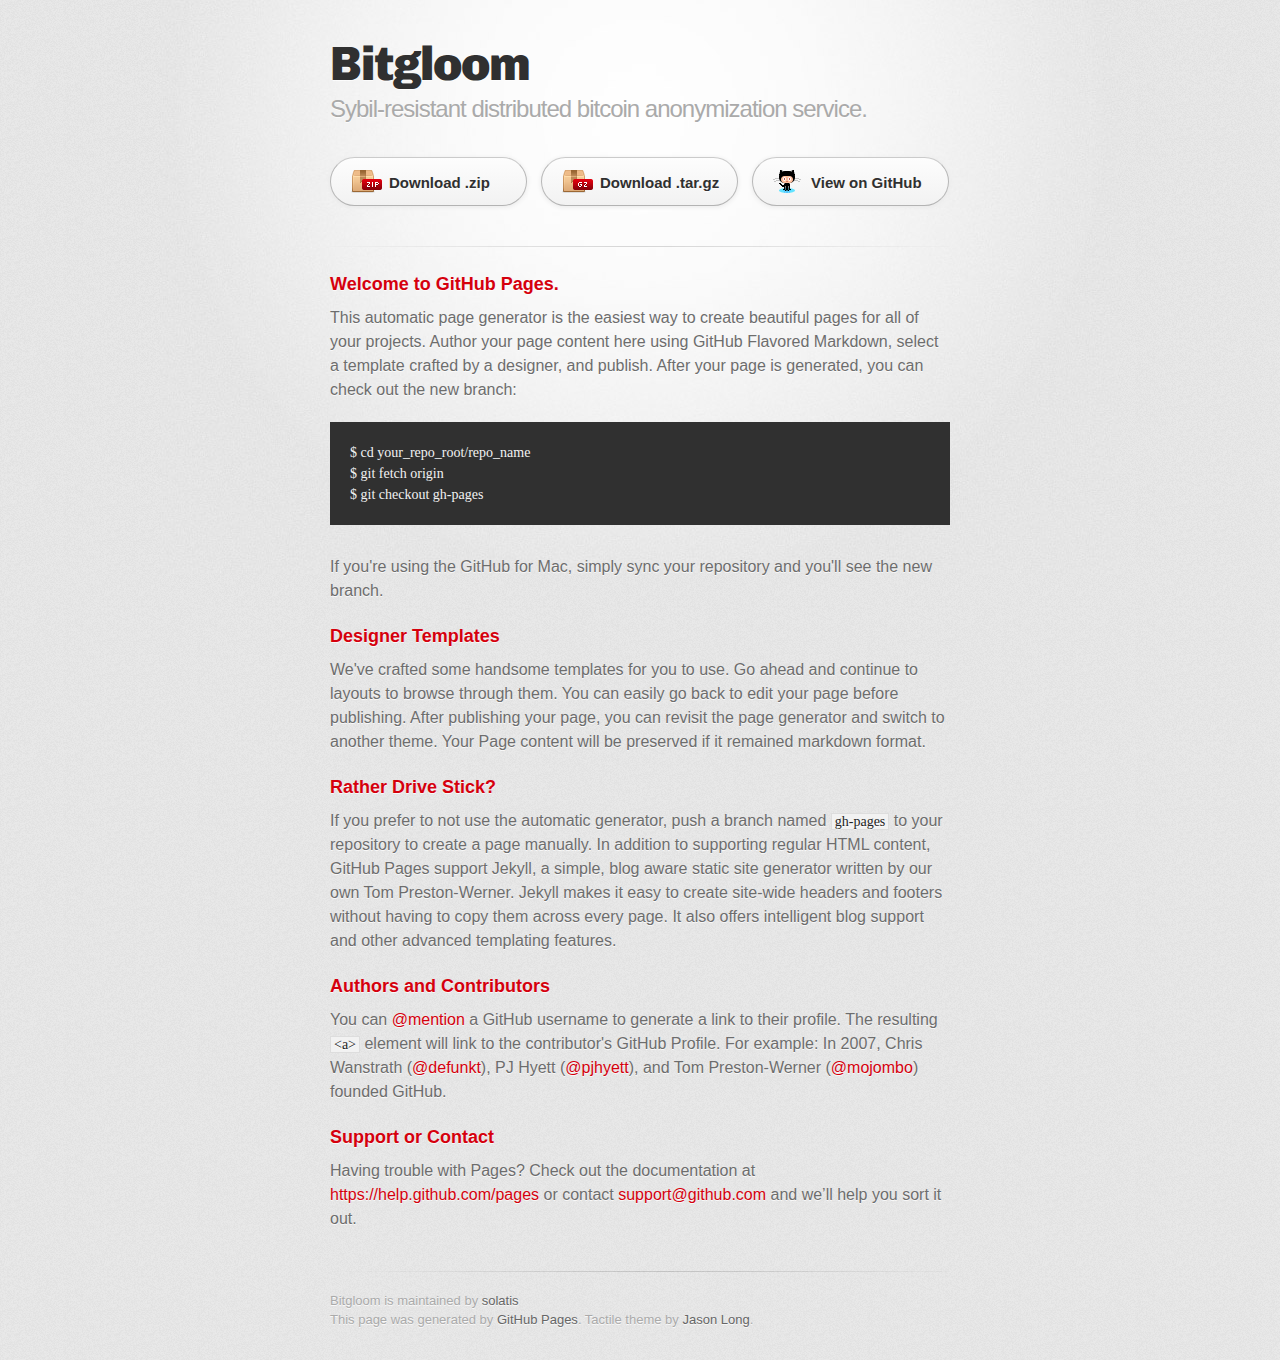
==== index.html @ db996ba5 "Create gh-pages branch via GitHub" ====
<!DOCTYPE html>
<html>
  <head>
    <meta charset='utf-8'>
    <meta http-equiv="X-UA-Compatible" content="chrome=1">
    <link href='https://fonts.googleapis.com/css?family=Chivo:900' rel='stylesheet' type='text/css'>
    <link rel="stylesheet" type="text/css" href="stylesheets/stylesheet.css" media="screen">
    <link rel="stylesheet" type="text/css" href="stylesheets/pygment_trac.css" media="screen">
    <link rel="stylesheet" type="text/css" href="stylesheets/print.css" media="print">
    <!--[if lt IE 9]>
    <script src="//html5shiv.googlecode.com/svn/trunk/html5.js"></script>
    <![endif]-->
    <title>Bitgloom by solatis</title>
  </head>

  <body>
    <div id="container">
      <div class="inner">

        <header>
          <h1>Bitgloom</h1>
          <h2>Sybil-resistant distributed bitcoin anonymization service.</h2>
        </header>

        <section id="downloads" class="clearfix">
          <a href="https://github.com/solatis/bitgloom/zipball/master" id="download-zip" class="button"><span>Download .zip</span></a>
          <a href="https://github.com/solatis/bitgloom/tarball/master" id="download-tar-gz" class="button"><span>Download .tar.gz</span></a>
          <a href="https://github.com/solatis/bitgloom" id="view-on-github" class="button"><span>View on GitHub</span></a>
        </section>

        <hr>

        <section id="main_content">
          <h3>
<a id="welcome-to-github-pages" class="anchor" href="#welcome-to-github-pages" aria-hidden="true"><span class="octicon octicon-link"></span></a>Welcome to GitHub Pages.</h3>

<p>This automatic page generator is the easiest way to create beautiful pages for all of your projects. Author your page content here using GitHub Flavored Markdown, select a template crafted by a designer, and publish. After your page is generated, you can check out the new branch:</p>

<pre><code>$ cd your_repo_root/repo_name
$ git fetch origin
$ git checkout gh-pages
</code></pre>

<p>If you're using the GitHub for Mac, simply sync your repository and you'll see the new branch.</p>

<h3>
<a id="designer-templates" class="anchor" href="#designer-templates" aria-hidden="true"><span class="octicon octicon-link"></span></a>Designer Templates</h3>

<p>We've crafted some handsome templates for you to use. Go ahead and continue to layouts to browse through them. You can easily go back to edit your page before publishing. After publishing your page, you can revisit the page generator and switch to another theme. Your Page content will be preserved if it remained markdown format.</p>

<h3>
<a id="rather-drive-stick" class="anchor" href="#rather-drive-stick" aria-hidden="true"><span class="octicon octicon-link"></span></a>Rather Drive Stick?</h3>

<p>If you prefer to not use the automatic generator, push a branch named <code>gh-pages</code> to your repository to create a page manually. In addition to supporting regular HTML content, GitHub Pages support Jekyll, a simple, blog aware static site generator written by our own Tom Preston-Werner. Jekyll makes it easy to create site-wide headers and footers without having to copy them across every page. It also offers intelligent blog support and other advanced templating features.</p>

<h3>
<a id="authors-and-contributors" class="anchor" href="#authors-and-contributors" aria-hidden="true"><span class="octicon octicon-link"></span></a>Authors and Contributors</h3>

<p>You can <a href="https://github.com/blog/821" class="user-mention">@mention</a> a GitHub username to generate a link to their profile. The resulting <code>&lt;a&gt;</code> element will link to the contributor's GitHub Profile. For example: In 2007, Chris Wanstrath (<a href="https://github.com/defunkt" class="user-mention">@defunkt</a>), PJ Hyett (<a href="https://github.com/pjhyett" class="user-mention">@pjhyett</a>), and Tom Preston-Werner (<a href="https://github.com/mojombo" class="user-mention">@mojombo</a>) founded GitHub.</p>

<h3>
<a id="support-or-contact" class="anchor" href="#support-or-contact" aria-hidden="true"><span class="octicon octicon-link"></span></a>Support or Contact</h3>

<p>Having trouble with Pages? Check out the documentation at <a href="https://help.github.com/pages">https://help.github.com/pages</a> or contact <a href="mailto:support@github.com">support@github.com</a> and we’ll help you sort it out.</p>
        </section>

        <footer>
          Bitgloom is maintained by <a href="https://github.com/solatis">solatis</a><br>
          This page was generated by <a href="http://pages.github.com">GitHub Pages</a>. Tactile theme by <a href="https://twitter.com/jasonlong">Jason Long</a>.
        </footer>

        
      </div>
    </div>
  </body>
</html>
---- stylesheets/stylesheet.css ----
/* http://meyerweb.com/eric/tools/css/reset/
   v2.0 | 20110126
   License: none (public domain)
*/
html, body, div, span, applet, object, iframe,
h1, h2, h3, h4, h5, h6, p, blockquote, pre,
a, abbr, acronym, address, big, cite, code,
del, dfn, em, img, ins, kbd, q, s, samp,
small, strike, strong, sub, sup, tt, var,
b, u, i, center,
dl, dt, dd, ol, ul, li,
fieldset, form, label, legend,
table, caption, tbody, tfoot, thead, tr, th, td,
article, aside, canvas, details, embed,
figure, figcaption, footer, header, hgroup,
menu, nav, output, ruby, section, summary,
time, mark, audio, video {
	padding: 0;
	margin: 0;
	font: inherit;
	font-size: 100%;
	vertical-align: baseline;
	border: 0;
}
/* HTML5 display-role reset for older browsers */
article, aside, details, figcaption, figure,
footer, header, hgroup, menu, nav, section {
	display: block;
}
body {
	line-height: 1;
}
ol, ul {
	list-style: none;
}
blockquote, q {
	quotes: none;
}
blockquote:before, blockquote:after,
q:before, q:after {
	content: '';
	content: none;
}
table {
	border-spacing: 0;
	border-collapse: collapse;
}

/* LAYOUT STYLES */
body {
  font-family: 'Helvetica Neue', Helvetica, Arial, serif;
  font-size: 1em;
  line-height: 1.5;
  color: #6d6d6d;
  text-shadow: 0 1px 0 rgba(255, 255, 255, 0.8);
  background: #e7e7e7 url(../images/body-bg.png) 0 0 repeat;
}

a {
  color: #d5000d;
}
a:hover {
  color: #c5000c;
}

header {
  padding-top: 35px;
  padding-bottom: 25px;
}

header h1 {
  font-family: 'Chivo', 'Helvetica Neue', Helvetica, Arial, serif;
  font-size: 48px; font-weight: 900;
  line-height: 1.2;
  color: #303030;
  letter-spacing: -1px;
}

header h2 {
  font-size: 24px;
  font-weight: normal;
  line-height: 1.3;
  color: #aaa;
  letter-spacing: -1px;
}

#container {
  min-height: 595px;
  background: transparent url(../images/highlight-bg.jpg) 50% 0 no-repeat;
}

.inner {
  width: 620px;
  margin: 0 auto;
}

#container .inner img {
  max-width: 100%;
}

#downloads {
  margin-bottom: 40px;
}

a.button {
  display: block;
  float: left;
  width: 179px;
  padding: 12px 8px 12px 8px;
  margin-right: 14px;
  font-size: 15px;
  font-weight: bold;
  line-height: 25px;
  color: #303030;
  background: #fdfdfd; /* Old browsers */
  background: -moz-linear-gradient(top,  #fdfdfd 0%, #f2f2f2 100%); /* FF3.6+ */
  background: -webkit-gradient(linear, left top, left bottom, color-stop(0%,#fdfdfd), color-stop(100%,#f2f2f2)); /* Chrome,Safari4+ */
  background: -webkit-linear-gradient(top,  #fdfdfd 0%,#f2f2f2 100%); /* Chrome10+,Safari5.1+ */
  background: -o-linear-gradient(top,  #fdfdfd 0%,#f2f2f2 100%); /* Opera 11.10+ */
  background: -ms-linear-gradient(top,  #fdfdfd 0%,#f2f2f2 100%); /* IE10+ */
  background: linear-gradient(top,  #fdfdfd 0%,#f2f2f2 100%); /* W3C */
  filter: progid:DXImageTransform.Microsoft.gradient( startColorstr='#fdfdfd', endColorstr='#f2f2f2',GradientType=0 ); /* IE6-9 */
  border-top: solid 1px #cbcbcb;
  border-right: solid 1px #b7b7b7;
  border-bottom: solid 1px #b3b3b3;
  border-left: solid 1px #b7b7b7;
  border-radius: 30px;
  -webkit-box-shadow: 10px 10px 5px #888;
  -moz-box-shadow: 10px 10px 5px #888;
  box-shadow: 0px 1px 5px #e8e8e8;
  -moz-border-radius: 30px;
  -webkit-border-radius: 30px;
}
a.button:hover {
  background: #fafafa; /* Old browsers */
  background: -moz-linear-gradient(top,  #fdfdfd 0%, #f6f6f6 100%); /* FF3.6+ */
  background: -webkit-gradient(linear, left top, left bottom, color-stop(0%,#fdfdfd), color-stop(100%,#f6f6f6)); /* Chrome,Safari4+ */
  background: -webkit-linear-gradient(top,  #fdfdfd 0%,#f6f6f6 100%); /* Chrome10+,Safari5.1+ */
  background: -o-linear-gradient(top,  #fdfdfd 0%,#f6f6f6 100%); /* Opera 11.10+ */
  background: -ms-linear-gradient(top,  #fdfdfd 0%,#f6f6f6 100%); /* IE10+ */
  background: linear-gradient(top,  #fdfdfd 0%,#f6f6f6, 100%); /* W3C */
  filter: progid:DXImageTransform.Microsoft.gradient( startColorstr='#fdfdfd', endColorstr='#f6f6f6',GradientType=0 ); /* IE6-9 */
  border-top: solid 1px #b7b7b7;
  border-right: solid 1px #b3b3b3;
  border-bottom: solid 1px #b3b3b3;
  border-left: solid 1px #b3b3b3;
}

a.button span {
  display: block;
  height: 23px;
  padding-left: 50px;
}

#download-zip span {
  background: transparent url(../images/zip-icon.png) 12px 50% no-repeat;
}
#download-tar-gz span {
  background: transparent url(../images/tar-gz-icon.png) 12px 50% no-repeat;
}
#view-on-github span {
  background: transparent url(../images/octocat-icon.png) 12px 50% no-repeat;
}
#view-on-github {
  margin-right: 0;
}

code, pre {
  margin-bottom: 30px;
  font-family: Monaco, "Bitstream Vera Sans Mono", "Lucida Console", Terminal;
  font-size: 14px;
  color: #222;
}

code {
  padding: 0 3px;
  background-color: #f2f2f2;
  border: solid 1px #ddd;
}

pre {
  padding: 20px;
  overflow: auto;
  color: #f2f2f2;
  text-shadow: none;
  background: #303030;
}
pre code {
  padding: 0;
  color: #f2f2f2;
  background-color: #303030;
  border: none;
}

ul, ol, dl {
  margin-bottom: 20px;
}


/* COMMON STYLES */

hr {
  height: 1px;
  padding-bottom: 1em;
  margin-top: 1em;
  line-height: 1px;
  background: transparent url('../images/hr.png') 50% 0 no-repeat;
  border: none;
}

strong {
  font-weight: bold;
}

em {
  font-style: italic;
}

table {
  width: 100%;
  border: 1px solid #ebebeb;
}

th {
  font-weight: 500;
}

td {
  font-weight: 300;
  text-align: center;
  border: 1px solid #ebebeb;
}

form {
  padding: 20px;
  background: #f2f2f2;

}


/* GENERAL ELEMENT TYPE STYLES */

h1 {
  font-size: 32px;
}

h2 {
  margin-bottom: 8px;
  font-size: 22px;
  font-weight: bold;
  color: #303030;
}

h3 {
  margin-bottom: 8px;
  font-size: 18px;
  font-weight: bold;
  color: #d5000d;
}

h4 {
  font-size: 16px;
  font-weight: bold;
  color: #303030;
}

h5 {
  font-size: 1em;
  color: #303030;
}

h6 {
  font-size: .8em;
  color: #303030;
}

p {
  margin-bottom: 20px;
  font-weight: 300;
}

a {
  text-decoration: none;
}

p a {
  font-weight: 400;
}

blockquote {
  padding: 0 0 0 30px;
  margin-bottom: 20px;
  font-size: 1.6em;
  border-left: 10px solid #e9e9e9;
}

ul li {
  list-style-position: inside;
  list-style: disc;
  padding-left: 20px;
}

ol li {
  list-style-position: inside;
  list-style: decimal;
  padding-left: 3px;
}

dl dt {
  color: #303030;
}

footer {
  padding-top: 20px;
  padding-bottom: 30px;
  margin-top: 40px;
  font-size: 13px;
  color: #aaa;
  background: transparent url('../images/hr.png') 0 0 no-repeat;
}

footer a {
  color: #666;
}
footer a:hover {
  color: #444;
}

/* MISC */
.clearfix:after {
  display: block;
  height: 0;
  clear: both;
  visibility: hidden;
  content: '.';
}

.clearfix {display: inline-block;}
* html .clearfix {height: 1%;}
.clearfix {display: block;}

/* #Media Queries
================================================== */

/* Smaller than standard 960 (devices and browsers) */
@media only screen and (max-width: 959px) { }

/* Tablet Portrait size to standard 960 (devices and browsers) */
@media only screen and (min-width: 768px) and (max-width: 959px) { }

/* All Mobile Sizes (devices and browser) */
@media only screen and (max-width: 767px) {
  header {
    padding-top: 10px;
    padding-bottom: 10px;
  }
  #downloads {
    margin-bottom: 25px;
  }
  #download-zip, #download-tar-gz {
    display: none;
  }
  .inner {
    width: 94%;
    margin: 0 auto;
  }
}

/* Mobile Landscape Size to Tablet Portrait (devices and browsers) */
@media only screen and (min-width: 480px) and (max-width: 767px) { }

/* Mobile Portrait Size to Mobile Landscape Size (devices and browsers) */
@media only screen and (max-width: 479px) { }
---- stylesheets/pygment_trac.css ----
.highlight  { background: #ffffff; }
.highlight .c { color: #999988; font-style: italic } /* Comment */
.highlight .err { color: #a61717; background-color: #e3d2d2 } /* Error */
.highlight .k { font-weight: bold } /* Keyword */
.highlight .o { font-weight: bold } /* Operator */
.highlight .cm { color: #999988; font-style: italic } /* Comment.Multiline */
.highlight .cp { color: #999999; font-weight: bold } /* Comment.Preproc */
.highlight .c1 { color: #999988; font-style: italic } /* Comment.Single */
.highlight .cs { color: #999999; font-weight: bold; font-style: italic } /* Comment.Special */
.highlight .gd { color: #000000; background-color: #ffdddd } /* Generic.Deleted */
.highlight .gd .x { color: #000000; background-color: #ffaaaa } /* Generic.Deleted.Specific */
.highlight .ge { font-style: italic } /* Generic.Emph */
.highlight .gr { color: #aa0000 } /* Generic.Error */
.highlight .gh { color: #999999 } /* Generic.Heading */
.highlight .gi { color: #000000; background-color: #ddffdd } /* Generic.Inserted */
.highlight .gi .x { color: #000000; background-color: #aaffaa } /* Generic.Inserted.Specific */
.highlight .go { color: #888888 } /* Generic.Output */
.highlight .gp { color: #555555 } /* Generic.Prompt */
.highlight .gs { font-weight: bold } /* Generic.Strong */
.highlight .gu { color: #800080; font-weight: bold; } /* Generic.Subheading */
.highlight .gt { color: #aa0000 } /* Generic.Traceback */
.highlight .kc { font-weight: bold } /* Keyword.Constant */
.highlight .kd { font-weight: bold } /* Keyword.Declaration */
.highlight .kn { font-weight: bold } /* Keyword.Namespace */
.highlight .kp { font-weight: bold } /* Keyword.Pseudo */
.highlight .kr { font-weight: bold } /* Keyword.Reserved */
.highlight .kt { color: #445588; font-weight: bold } /* Keyword.Type */
.highlight .m { color: #009999 } /* Literal.Number */
.highlight .s { color: #d14 } /* Literal.String */
.highlight .na { color: #008080 } /* Name.Attribute */
.highlight .nb { color: #0086B3 } /* Name.Builtin */
.highlight .nc { color: #445588; font-weight: bold } /* Name.Class */
.highlight .no { color: #008080 } /* Name.Constant */
.highlight .ni { color: #800080 } /* Name.Entity */
.highlight .ne { color: #990000; font-weight: bold } /* Name.Exception */
.highlight .nf { color: #990000; font-weight: bold } /* Name.Function */
.highlight .nn { color: #555555 } /* Name.Namespace */
.highlight .nt { color: #000080 } /* Name.Tag */
.highlight .nv { color: #008080 } /* Name.Variable */
.highlight .ow { font-weight: bold } /* Operator.Word */
.highlight .w { color: #bbbbbb } /* Text.Whitespace */
.highlight .mf { color: #009999 } /* Literal.Number.Float */
.highlight .mh { color: #009999 } /* Literal.Number.Hex */
.highlight .mi { color: #009999 } /* Literal.Number.Integer */
.highlight .mo { color: #009999 } /* Literal.Number.Oct */
.highlight .sb { color: #d14 } /* Literal.String.Backtick */
.highlight .sc { color: #d14 } /* Literal.String.Char */
.highlight .sd { color: #d14 } /* Literal.String.Doc */
.highlight .s2 { color: #d14 } /* Literal.String.Double */
.highlight .se { color: #d14 } /* Literal.String.Escape */
.highlight .sh { color: #d14 } /* Literal.String.Heredoc */
.highlight .si { color: #d14 } /* Literal.String.Interpol */
.highlight .sx { color: #d14 } /* Literal.String.Other */
.highlight .sr { color: #009926 } /* Literal.String.Regex */
.highlight .s1 { color: #d14 } /* Literal.String.Single */
.highlight .ss { color: #990073 } /* Literal.String.Symbol */
.highlight .bp { color: #999999 } /* Name.Builtin.Pseudo */
.highlight .vc { color: #008080 } /* Name.Variable.Class */
.highlight .vg { color: #008080 } /* Name.Variable.Global */
.highlight .vi { color: #008080 } /* Name.Variable.Instance */
.highlight .il { color: #009999 } /* Literal.Number.Integer.Long */

.type-csharp .highlight .k { color: #0000FF }
.type-csharp .highlight .kt { color: #0000FF }
.type-csharp .highlight .nf { color: #000000; font-weight: normal }
.type-csharp .highlight .nc { color: #2B91AF }
.type-csharp .highlight .nn { color: #000000 }
.type-csharp .highlight .s { color: #A31515 }
.type-csharp .highlight .sc { color: #A31515 }
---- stylesheets/print.css ----
html, body, div, span, applet, object, iframe,
h1, h2, h3, h4, h5, h6, p, blockquote, pre,
a, abbr, acronym, address, big, cite, code,
del, dfn, em, img, ins, kbd, q, s, samp,
small, strike, strong, sub, sup, tt, var,
b, u, i, center,
dl, dt, dd, ol, ul, li,
fieldset, form, label, legend,
table, caption, tbody, tfoot, thead, tr, th, td,
article, aside, canvas, details, embed,
figure, figcaption, footer, header, hgroup,
menu, nav, output, ruby, section, summary,
time, mark, audio, video {
  padding: 0;
  margin: 0;
  font: inherit;
  font-size: 100%;
  vertical-align: baseline;
  border: 0;
}
/* HTML5 display-role reset for older browsers */
article, aside, details, figcaption, figure,
footer, header, hgroup, menu, nav, section {
  display: block;
}
body {
  line-height: 1;
}
ol, ul {
  list-style: none;
}
blockquote, q {
  quotes: none;
}
blockquote:before, blockquote:after,
q:before, q:after {
  content: '';
  content: none;
}
table {
  border-spacing: 0;
  border-collapse: collapse;
}
body {
  font-family: 'Helvetica Neue', Helvetica, Arial, serif;
  font-size: 13px;
  line-height: 1.5;
  color: #000;
}

a {
  font-weight: bold;
  color: #d5000d;
}

header {
  padding-top: 35px;
  padding-bottom: 10px;
}

header h1 {
  font-size: 48px;
  font-weight: bold;
  line-height: 1.2;
  color: #303030;
  letter-spacing: -1px;
}

header h2 {
  font-size: 24px;
  font-weight: normal;
  line-height: 1.3;
  color: #aaa;
  letter-spacing: -1px;
}
#downloads {
  display: none;
}
#main_content {
  padding-top: 20px;
}

code, pre {
  margin-bottom: 30px;
  font-family: Monaco, "Bitstream Vera Sans Mono", "Lucida Console", Terminal;
  font-size: 12px;
  color: #222;
}

code {
  padding: 0 3px;
}

pre {
  padding: 20px;
  overflow: auto;
  border: solid 1px #ddd;
}
pre code {
  padding: 0;
}

ul, ol, dl {
  margin-bottom: 20px;
}


/* COMMON STYLES */

table {
  width: 100%;
  border: 1px solid #ebebeb;
}

th {
  font-weight: 500;
}

td {
  font-weight: 300;
  text-align: center;
  border: 1px solid #ebebeb;
}

form {
  padding: 20px;
  background: #f2f2f2;

}


/* GENERAL ELEMENT TYPE STYLES */

h1 {
  font-size: 2.8em;
}

h2 {
  margin-bottom: 8px;
  font-size: 22px;
  font-weight: bold;
  color: #303030;
}

h3 {
  margin-bottom: 8px;
  font-size: 18px;
  font-weight: bold;
  color: #d5000d;
}

h4 {
  font-size: 16px;
  font-weight: bold;
  color: #303030;
}

h5 {
  font-size: 1em;
  color: #303030;
}

h6 {
  font-size: .8em;
  color: #303030;
}

p {
  margin-bottom: 20px;
  font-weight: 300;
}

a {
  text-decoration: none;
}

p a {
  font-weight: 400;
}

blockquote {
  padding: 0 0 0 30px;
  margin-bottom: 20px;
  font-size: 1.6em;
  border-left: 10px solid #e9e9e9;
}

ul li {
  list-style-position: inside;
  list-style: disc;
  padding-left: 20px;
}

ol li {
  list-style-position: inside;
  list-style: decimal;
  padding-left: 3px;
}

dl dd {
  font-style: italic;
  font-weight: 100;
}

footer {
  padding-top: 20px;
  padding-bottom: 30px;
  margin-top: 40px;
  font-size: 13px;
  color: #aaa;
}

footer a {
  color: #666;
}

/* MISC */
.clearfix:after {
  display: block;
  height: 0;
  clear: both;
  visibility: hidden;
  content: '.';
}

.clearfix {display: inline-block;}
* html .clearfix {height: 1%;}
.clearfix {display: block;}
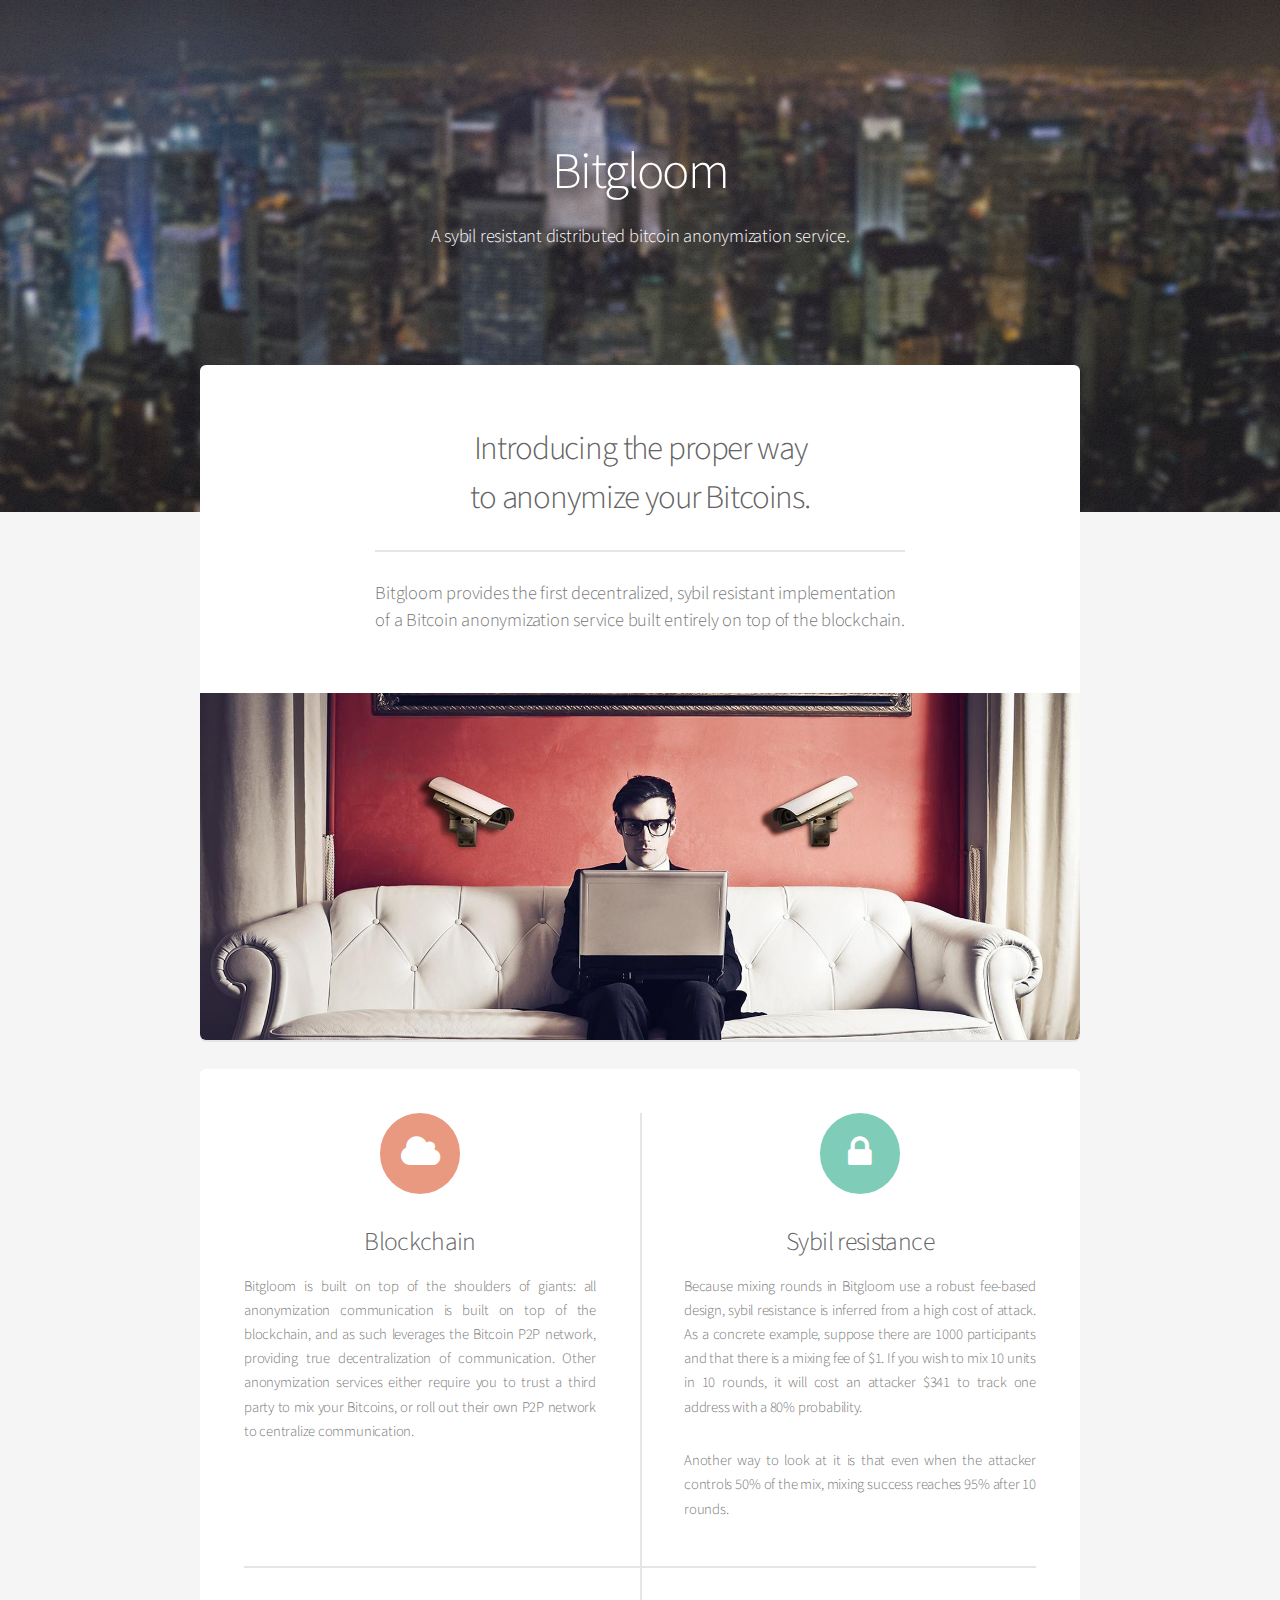
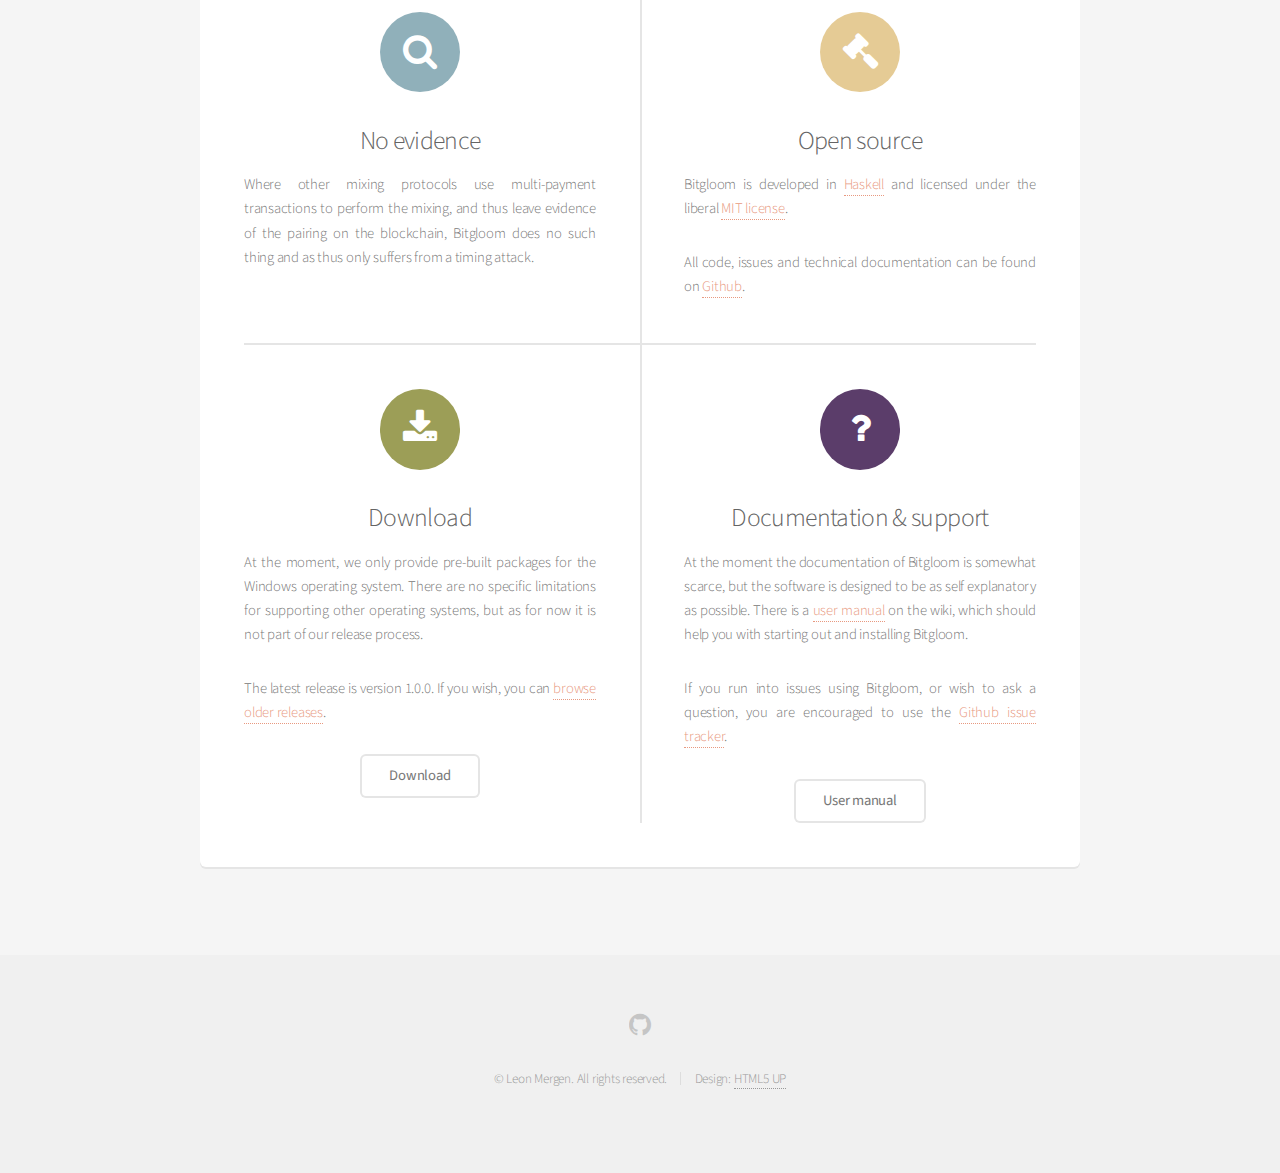
==== commit 1af9b8a3: "Initial website check in." ====
--- a/index.html
+++ b/index.html
@@ -1,76 +1,129 @@
-<!DOCTYPE html>
+<!DOCTYPE HTML>
 <html>
   <head>
-    <meta charset='utf-8'>
-    <meta http-equiv="X-UA-Compatible" content="chrome=1">
-    <link href='https://fonts.googleapis.com/css?family=Chivo:900' rel='stylesheet' type='text/css'>
-    <link rel="stylesheet" type="text/css" href="stylesheets/stylesheet.css" media="screen">
-    <link rel="stylesheet" type="text/css" href="stylesheets/pygment_trac.css" media="screen">
-    <link rel="stylesheet" type="text/css" href="stylesheets/print.css" media="print">
-    <!--[if lt IE 9]>
-    <script src="//html5shiv.googlecode.com/svn/trunk/html5.js"></script>
-    <![endif]-->
-    <title>Bitgloom by solatis</title>
+    <title>Bitgloom -- A sybil resistant distributed bitcoin anonymization service</title>
+    <meta http-equiv="content-type" content="text/html; charset=utf-8" />
+    <meta name="description" content="Bitgloom is a sybil resistant distributed bitcoin anonymization service." />
+    <meta name="keywords" content="bitcoin anonymization" />
+    <!--[if lte IE 8]><script src="css/ie/html5shiv.js"></script><![endif]-->
+    <script src="js/jquery.min.js"></script>
+    <script src="js/jquery.dropotron.min.js"></script>
+    <script src="js/jquery.scrollgress.min.js"></script>
+    <script src="js/skel.min.js"></script>
+    <script src="js/skel-layers.min.js"></script>
+    <script src="js/init.js"></script>
+    <noscript>
+      <link rel="stylesheet" href="css/skel.css" />
+      <link rel="stylesheet" href="css/style.css" />
+      <link rel="stylesheet" href="css/style-wide.css" />
+    </noscript>
+    <!--[if lte IE 8]><link rel="stylesheet" href="css/ie/v8.css" /><![endif]-->
   </head>
+  <body class="landing">
 
-  <body>
-    <div id="container">
-      <div class="inner">
+    <!-- Banner -->
+    <section id="banner">
+      <h2>Bitgloom</h2>
+      <p>A sybil resistant distributed bitcoin anonymization service.</p>
+    </section>
 
-        <header>
-          <h1>Bitgloom</h1>
-          <h2>Sybil-resistant distributed bitcoin anonymization service.</h2>
+    <!-- Main -->
+    <section id="main" class="container">
+
+      <section class="box special">
+        <header class="major">
+          <h2>Introducing the proper way <br />
+            to anonymize your Bitcoins.</h2>
+          <p>
+            Bitgloom provides the first decentralized, sybil resistant implementation <br />
+            of a Bitcoin anonymization service built entirely on top of the blockchain.
+          </p>
         </header>
+        <span class="image featured">
+          <img src="images/pic01.jpg" alt="" />
+        </span>
+      </section>
 
-        <section id="downloads" class="clearfix">
-          <a href="https://github.com/solatis/bitgloom/zipball/master" id="download-zip" class="button"><span>Download .zip</span></a>
-          <a href="https://github.com/solatis/bitgloom/tarball/master" id="download-tar-gz" class="button"><span>Download .tar.gz</span></a>
-          <a href="https://github.com/solatis/bitgloom" id="view-on-github" class="button"><span>View on GitHub</span></a>
-        </section>
+      <section class="box special features">
+        <div class="features-row">
+          <section>
+            <span class="icon major fa-cloud accent2"></span>
+            <h3>Blockchain</h3>
+            <p>
+              Bitgloom is built on top of the shoulders of giants: all anonymization communication is built on top of the blockchain, and as such leverages the Bitcoin P2P network, providing true decentralization of communication. Other anonymization services either require you to trust a third party to mix your Bitcoins, or roll out their own P2P network to centralize communication.
+            </p>
+          </section>
+          <section>
+            <span class="icon major fa-lock accent3"></span>
+            <h3>Sybil resistance</h3>
+            <p>
+              Because mixing rounds in Bitgloom use a robust fee-based design, sybil resistance is inferred from a high cost of attack. As a concrete example, suppose there are 1000 participants and that there is a mixing fee of $1. If you wish to mix 10 units in 10 rounds, it will cost an attacker $341 to track one address with a 80% probability.
+            </p>
+            <p>
+              Another way to look at it is that even when the attacker controls 50% of the mix, mixing success reaches 95% after 10 rounds.
+            </p>
+          </section>
+        </div>
+        <div class="features-row">
+          <section>
+            <span class="icon major fa-search accent4"></span>
+            <h3>No evidence</h3>
+            <p>
+              Where other mixing protocols use multi-payment transactions to perform the mixing, and thus leave evidence of the pairing on the blockchain, Bitgloom does no such thing and as thus only suffers from a timing attack.
+            </p>
+          </section>
+          <section>
+            <span class="icon major fa-legal accent5"></span>
+            <h3>Open source</h3>
+            <p>
+              Bitgloom is developed in <a href='http://www.haskell.org/'>Haskell</a> and licensed under the liberal <a href='http://en.wikipedia.org/wiki/MIT_License'>MIT license</a>.
+            </p>
+            <p>
+              All code, issues and technical documentation can be found on <a href='https://github.com/solatis/bitgloom'>Github</a>.
+            </p>
+          </section>
+        </div>
+        <div class="features-row">
+          <section>
+            <span class="icon major fa-download accent6"></span>
+            <h3>Download</h3>
+            <p>
+              At the moment, we only provide pre-built packages for the Windows operating system. There are no specific limitations for supporting other operating systems, but as for now it is not part of our release process.
+            </p>
+            <p>
+              The latest release is version 1.0.0. If you wish, you can <a href='downloads/'>browse older releases</a>.
+            </p>
+            <ul class="actions">
+              <li><a href="downloads/bitgloom-1.0.0.zip" class="button alt">Download</a></li>
+            </ul>
+          </section>
+          <section>
+            <span class="icon major fa-question accent7"></span>
+            <h3>Documentation & support</h3>
+            <p>
+              At the moment the documentation of Bitgloom is somewhat scarce, but the software is designed to be as self explanatory as possible. There is a <a href='https://github.com/solatis/bitgloom/wiki/User-manual'>user manual</a> on the wiki, which should help you with starting out and installing Bitgloom.
+            </p>
+            <p>
+              If you run into issues using Bitgloom, or wish to ask a question, you are encouraged to use the <a href='https://github.com/solatis/bitgloom/issues'>Github issue tracker</a>.
+            </p>
+            <ul class="actions">
+              <li><a href="https://github.com/solatis/bitgloom/wiki/User-manual" class="button alt">User manual</a></li>
+            </ul>
+          </section>
+        </div>
+      </section>
+    </section>
 
-        <hr>
 
-        <section id="main_content">
-          <h3>
-<a id="welcome-to-github-pages" class="anchor" href="#welcome-to-github-pages" aria-hidden="true"><span class="octicon octicon-link"></span></a>Welcome to GitHub Pages.</h3>
+    <!-- Footer -->
+    <footer id="footer">
+      <ul class="icons">
+        <li><a href="https://github.com/solatis/bitgloom" class="icon fa-github"><span class="label">Github</span></a></li>
+      </ul>
+      <ul class="copyright">
+        <li>&copy; Leon Mergen. All rights reserved.</li><li>Design: <a href="http://html5up.net">HTML5 UP</a></li>
+      </ul>
+    </footer>
 
-<p>This automatic page generator is the easiest way to create beautiful pages for all of your projects. Author your page content here using GitHub Flavored Markdown, select a template crafted by a designer, and publish. After your page is generated, you can check out the new branch:</p>
-
-<pre><code>$ cd your_repo_root/repo_name
-$ git fetch origin
-$ git checkout gh-pages
-</code></pre>
-
-<p>If you're using the GitHub for Mac, simply sync your repository and you'll see the new branch.</p>
-
-<h3>
-<a id="designer-templates" class="anchor" href="#designer-templates" aria-hidden="true"><span class="octicon octicon-link"></span></a>Designer Templates</h3>
-
-<p>We've crafted some handsome templates for you to use. Go ahead and continue to layouts to browse through them. You can easily go back to edit your page before publishing. After publishing your page, you can revisit the page generator and switch to another theme. Your Page content will be preserved if it remained markdown format.</p>
-
-<h3>
-<a id="rather-drive-stick" class="anchor" href="#rather-drive-stick" aria-hidden="true"><span class="octicon octicon-link"></span></a>Rather Drive Stick?</h3>
-
-<p>If you prefer to not use the automatic generator, push a branch named <code>gh-pages</code> to your repository to create a page manually. In addition to supporting regular HTML content, GitHub Pages support Jekyll, a simple, blog aware static site generator written by our own Tom Preston-Werner. Jekyll makes it easy to create site-wide headers and footers without having to copy them across every page. It also offers intelligent blog support and other advanced templating features.</p>
-
-<h3>
-<a id="authors-and-contributors" class="anchor" href="#authors-and-contributors" aria-hidden="true"><span class="octicon octicon-link"></span></a>Authors and Contributors</h3>
-
-<p>You can <a href="https://github.com/blog/821" class="user-mention">@mention</a> a GitHub username to generate a link to their profile. The resulting <code>&lt;a&gt;</code> element will link to the contributor's GitHub Profile. For example: In 2007, Chris Wanstrath (<a href="https://github.com/defunkt" class="user-mention">@defunkt</a>), PJ Hyett (<a href="https://github.com/pjhyett" class="user-mention">@pjhyett</a>), and Tom Preston-Werner (<a href="https://github.com/mojombo" class="user-mention">@mojombo</a>) founded GitHub.</p>
-
-<h3>
-<a id="support-or-contact" class="anchor" href="#support-or-contact" aria-hidden="true"><span class="octicon octicon-link"></span></a>Support or Contact</h3>
-
-<p>Having trouble with Pages? Check out the documentation at <a href="https://help.github.com/pages">https://help.github.com/pages</a> or contact <a href="mailto:support@github.com">support@github.com</a> and we’ll help you sort it out.</p>
-        </section>
-
-        <footer>
-          Bitgloom is maintained by <a href="https://github.com/solatis">solatis</a><br>
-          This page was generated by <a href="http://pages.github.com">GitHub Pages</a>. Tactile theme by <a href="https://twitter.com/jasonlong">Jason Long</a>.
-        </footer>
-
-        
-      </div>
-    </div>
   </body>
-</html>+</html>
--- a/css/skel.css
+++ b/css/skel.css
@@ -0,0 +1,247 @@
+/* Resets (http://meyerweb.com/eric/tools/css/reset/ | v2.0 | 20110126 | License: none (public domain)) */
+
+	html,body,div,span,applet,object,iframe,h1,h2,h3,h4,h5,h6,p,blockquote,pre,a,abbr,acronym,address,big,cite,code,del,dfn,em,img,ins,kbd,q,s,samp,small,strike,strong,sub,sup,tt,var,b,u,i,center,dl,dt,dd,ol,ul,li,fieldset,form,label,legend,table,caption,tbody,tfoot,thead,tr,th,td,article,aside,canvas,details,embed,figure,figcaption,footer,header,hgroup,menu,nav,output,ruby,section,summary,time,mark,audio,video{margin:0;padding:0;border:0;font-size:100%;font:inherit;vertical-align:baseline;}article,aside,details,figcaption,figure,footer,header,hgroup,menu,nav,section{display:block;}body{line-height:1;}ol,ul{list-style:none;}blockquote,q{quotes:none;}blockquote:before,blockquote:after,q:before,q:after{content:'';content:none;}table{border-collapse:collapse;border-spacing:0;}body{-webkit-text-size-adjust:none}
+
+/* Box Model */
+
+	*, *:before, *:after {
+		-moz-box-sizing: border-box;
+		-webkit-box-sizing: border-box;
+		box-sizing: border-box;
+	}
+
+/* Container */
+
+	.container {
+		margin-left: auto;
+		margin-right: auto;
+
+		/* width: (containers) */
+		width: 60em;
+	}
+
+	/* Modifiers */
+
+		/* 125% */
+			.container.\31 25\25 {
+				width: 100%;
+
+				/* max-width: (containers * 1.25) */
+				max-width: 75em;
+
+				/* min-width: (containers) */
+				min-width: 60em;
+			}
+
+		/* 75% */
+			.container.\37 5\25 {
+
+				/* width: (containers * 0.75) */
+				width: 45em;
+
+			}
+
+		/* 50% */
+			.container.\35 0\25 {
+
+				/* width: (containers * 0.50) */
+				width: 30em;
+
+			}
+
+		/* 25% */
+			.container.\32 5\25 {
+
+				/* width: (containers * 0.25) */
+				width: 15em;
+
+			}
+
+/* Grid */
+
+	.row {
+		border-bottom: solid 1px transparent;
+	}
+
+	.row > * {
+		float: left;
+	}
+
+	.row:after, .row:before {
+		content: '';
+		display: block;
+		clear: both;
+		height: 0;
+	}
+
+	.row.uniform > * > :first-child {
+		margin-top: 0;
+	}
+
+	.row.uniform > * > :last-child {
+		margin-bottom: 0;
+	}
+
+	/* Gutters */
+
+		/* Normal */
+
+			.row > * {
+				/* padding: (gutters.horizontal) 0 0 (gutters.vertical) */
+				padding: 0 0 0 2em;
+			}
+
+			.row {
+				/* margin: -(gutters.horizontal) 0 -1px -(gutters.vertical) */
+				margin: 0 0 -1px -2em;
+			}
+
+			.row.uniform > * {
+				/* padding: (gutters.vertical) 0 0 (gutters.vertical) */
+				padding: 2em 0 0 2em;
+			}
+
+			.row.uniform {
+				/* margin: -(gutters.vertical) 0 -1px -(gutters.vertical) */
+				margin: -2em 0 -1px -2em;
+			}
+
+		/* 200% */
+
+			.row.\32 00\25 > * {
+				/* padding: (gutters.horizontal) 0 0 (gutters.vertical) */
+				padding: 0 0 0 4em;
+			}
+
+			.row.\32 00\25 {
+				/* margin: -(gutters.horizontal) 0 -1px -(gutters.vertical) */
+				margin: 0 0 -1px -4em;
+			}
+
+			.row.uniform.\32 00\25 > * {
+				/* padding: (gutters.vertical) 0 0 (gutters.vertical) */
+				padding: 4em 0 0 4em;
+			}
+
+			.row.uniform.\32 00\25 {
+				/* margin: -(gutters.vertical) 0 -1px -(gutters.vertical) */
+				margin: -4em 0 -1px -4em;
+			}
+
+		/* 150% */
+
+			.row.\31 50\25 > * {
+				/* padding: (gutters.horizontal) 0 0 (gutters.vertical) */
+				padding: 0 0 0 1.5em;
+			}
+
+			.row.\31 50\25 {
+				/* margin: -(gutters.horizontal) 0 -1px -(gutters.vertical) */
+				margin: 0 0 -1px -1.5em;
+			}
+
+			.row.uniform.\31 50\25 > * {
+				/* padding: (gutters.vertical) 0 0 (gutters.vertical) */
+				padding: 1.5em 0 0 1.5em;
+			}
+
+			.row.uniform.\31 50\25 {
+				/* margin: -(gutters.vertical) 0 -1px -(gutters.vertical) */
+				margin: -1.5em 0 -1px -1.5em;
+			}
+
+		/* 50% */
+
+			.row.\35 0\25 > * {
+				/* padding: (gutters.horizontal) 0 0 (gutters.vertical) */
+				padding: 0 0 0 1em;
+			}
+
+			.row.\35 0\25 {
+				/* margin: -(gutters.horizontal) 0 -1px -(gutters.vertical) */
+				margin: 0 0 -1px -1em;
+			}
+
+			.row.uniform.\35 0\25 > * {
+				/* padding: (gutters.vertical) 0 0 (gutters.vertical) */
+				padding: 1em 0 0 1em;
+			}
+
+			.row.uniform.\35 0\25 {
+				/* margin: -(gutters.vertical) 0 -1px -(gutters.vertical) */
+				margin: -1em 0 -1px -1em;
+			}
+
+		/* 25% */
+
+			.row.\32 5\25 > * {
+				/* padding: (gutters.horizontal) 0 0 (gutters.vertical) */
+				padding: 0 0 0 0.5em;
+			}
+
+			.row.\32 5\25 {
+				/* margin: -(gutters.horizontal) 0 -1px -(gutters.vertical) */
+				margin: 0 0 -1px -0.5em;
+			}
+
+			.row.uniform.\32 5\25 > * {
+				/* padding: (gutters.vertical) 0 0 (gutters.vertical) */
+				padding: 0.5em 0 0 0.5em;
+			}
+
+			.row.uniform.\32 5\25 {
+				/* margin: -(gutters.vertical) 0 -1px -(gutters.vertical) */
+				margin: -0.5em 0 -1px -0.5em;
+			}
+
+		/* 0% */
+
+			.row.\30 \25 > * {
+				padding: 0;
+			}
+
+			.row.\30 \25 {
+				margin: 0 0 -1px 0;
+			}
+
+	/* Cells */
+
+		.\31 2u, .\31 2u\24 { width: 100%; clear: none; margin-left: 0; }
+		.\31 1u, .\31 1u\24 { width: 91.6666666667%; clear: none; margin-left: 0; }
+		.\31 0u, .\31 0u\24 { width: 83.3333333333%; clear: none; margin-left: 0; }
+		.\39 u, .\39 u\24 { width: 75%; clear: none; margin-left: 0; }
+		.\38 u, .\38 u\24 { width: 66.6666666667%; clear: none; margin-left: 0; }
+		.\37 u, .\37 u\24 { width: 58.3333333333%; clear: none; margin-left: 0; }
+		.\36 u, .\36 u\24 { width: 50%; clear: none; margin-left: 0; }
+		.\35 u, .\35 u\24 { width: 41.6666666667%; clear: none; margin-left: 0; }
+		.\34 u, .\34 u\24 { width: 33.3333333333%; clear: none; margin-left: 0; }
+		.\33 u, .\33 u\24 { width: 25%; clear: none; margin-left: 0; }
+		.\32 u, .\32 u\24 { width: 16.6666666667%; clear: none; margin-left: 0; }
+		.\31 u, .\31 u\24 { width: 8.3333333333%; clear: none; margin-left: 0; }
+
+		.\31 2u\24 + *,
+		.\31 1u\24 + *,
+		.\31 0u\24 + *,
+		.\39 u\24 + *,
+		.\38 u\24 + *,
+		.\37 u\24 + *,
+		.\36 u\24 + *,
+		.\35 u\24 + *,
+		.\34 u\24 + *,
+		.\33 u\24 + *,
+		.\32 u\24 + *,
+		.\31 u\24 + * {
+			clear: left;
+		}
+
+		.\-11u { margin-left: 91.6666666667% }
+		.\-10u { margin-left: 83.3333333333% }
+		.\-9u { margin-left: 75% }
+		.\-8u { margin-left: 66.6666666667% }
+		.\-7u { margin-left: 58.3333333333% }
+		.\-6u { margin-left: 50% }
+		.\-5u { margin-left: 41.6666666667% }
+		.\-4u { margin-left: 33.3333333333% }
+		.\-3u { margin-left: 25% }
+		.\-2u { margin-left: 16.6666666667% }
+		.\-1u { margin-left: 8.3333333333% }--- a/css/style.css
+++ b/css/style.css
@@ -0,0 +1,1441 @@
+@import url(font-awesome.min.css);
+@import url("http://fonts.googleapis.com/css?family=Source+Sans+Pro:300,400,300italic,400italic");
+
+/*
+        Alpha by HTML5 UP
+        html5up.net | @n33co
+        Free for personal and commercial use under the CCA 3.0 license (html5up.net/license)
+*/
+
+/* Basic */
+
+body {
+  background: #f5f5f5;
+}
+
+body, input, select, textarea {
+  color: #777;
+  font-family: "Source Sans Pro", sans-serif;
+  font-size: 16pt;
+  font-weight: 300;
+  line-height: 1.65em;
+  letter-spacing: -0.015em;
+}
+
+a {
+  -moz-transition: color 0.2s ease-in-out, border-bottom-color 0.2s ease-in-out;
+  -webkit-transition: color 0.2s ease-in-out, border-bottom-color 0.2s ease-in-out;
+  -o-transition: color 0.2s ease-in-out, border-bottom-color 0.2s ease-in-out;
+  -ms-transition: color 0.2s ease-in-out, border-bottom-color 0.2s ease-in-out;
+  transition: color 0.2s ease-in-out, border-bottom-color 0.2s ease-in-out;
+  border-bottom: dotted 1px;
+  color: #e89980;
+  text-decoration: none;
+}
+
+a:hover {
+  border-bottom-color: transparent;
+}
+
+strong, b {
+  color: #646464;
+  font-weight: 400;
+}
+
+em, i {
+  font-style: italic;
+}
+
+p {
+  margin: 0 0 2em 0;
+}
+
+h1, h2, h3, h4, h5, h6 {
+  color: #646464;
+  font-weight: 300;
+  line-height: 1em;
+  margin: 0 0 0.5em 0;
+}
+
+h1 a, h2 a, h3 a, h4 a, h5 a, h6 a {
+  color: inherit;
+  text-decoration: none;
+}
+
+h2 {
+  font-size: 2.25em;
+  line-height: 1.5em;
+  letter-spacing: -0.035em;
+}
+
+h3 {
+  font-size: 1.75em;
+  line-height: 1.5em;
+  letter-spacing: -0.025em;
+}
+
+h4 {
+  font-size: 1.1em;
+  line-height: 1.5em;
+  letter-spacing: 0;
+}
+
+h5 {
+  font-size: 0.9em;
+  line-height: 1.5em;
+  letter-spacing: 0;
+}
+
+h6 {
+  font-size: 0.7em;
+  line-height: 1.5em;
+  letter-spacing: 0;
+}
+
+sub {
+  font-size: 0.8em;
+  position: relative;
+  top: 0.5em;
+}
+
+sup {
+  font-size: 0.8em;
+  position: relative;
+  top: -0.5em;
+}
+
+hr {
+  border: 0;
+  border-bottom: solid 2px #e5e5e5;
+  margin: 2em 0;
+}
+
+hr.major {
+  margin: 3em 0;
+}
+
+blockquote {
+  border-left: solid 4px #e5e5e5;
+  font-style: italic;
+  margin: 0 0 2em 0;
+  padding: 0.5em 0 0.5em 2em;
+}
+
+pre {
+  -webkit-overflow-scrolling: touch;
+  background: #f8f8f8;
+  border-radius: 6px;
+  border: solid 1px #e5e5e5;
+  font-family: monospace;
+  font-size: 0.9em;
+  line-height: 1.75em;
+  margin: 0 0 2em 0;
+  overflow-x: auto;
+  padding: 1em 1.5em;
+}
+
+code {
+  background: #f8f8f8;
+  border-radius: 6px;
+  border: solid 1px #e5e5e5;
+  font-family: monospace;
+  font-size: 0.9em;
+  margin: 0 0.25em;
+  padding: 0.25em 0.65em;
+}
+
+.align-left {
+  text-align: left;
+}
+
+.align-center {
+  text-align: center;
+}
+
+.align-right {
+  text-align: right;
+}
+
+/* Section/Article */
+
+section.special, article.special {
+  text-align: center;
+}
+
+header p {
+  color: #999;
+  position: relative;
+  margin: 0 0 1.5em 0;
+  font-style: italic;
+}
+
+header h2 + p {
+  font-size: 1.25em;
+  margin-top: -1em;
+  line-height: 1.5em;
+}
+
+header h3 + p {
+  font-size: 1.1em;
+  margin-top: -0.85em;
+  line-height: 1.5em;
+}
+
+header h4 + p,
+header h5 + p,
+header h6 + p {
+  font-size: 0.8em;
+  margin-top: -0.5em;
+  line-height: 1.5em;
+}
+
+header.major {
+  padding: 1em 0;
+  text-align: center;
+}
+
+header.major h2 {
+  margin: 0;
+}
+
+header.major p {
+  display: inline-block;
+  border-top: solid 2px #e5e5e5;
+  color: #777;
+  margin: 1.5em 0 0 0;
+  padding: 1.5em 0 0 0;
+  font-style: normal;
+}
+
+/* Form */
+
+form {
+  margin: 0 0 2em 0;
+}
+
+label {
+  color: #646464;
+  display: block;
+  font-size: 0.9em;
+  font-weight: 300;
+  margin: 0 0 1em 0;
+}
+
+input[type="text"],
+input[type="password"],
+input[type="email"],
+select,
+textarea {
+  -moz-appearance: none;
+  -webkit-appearance: none;
+  -o-appearance: none;
+  -ms-appearance: none;
+  appearance: none;
+  background: #f8f8f8;
+  border-radius: 6px;
+  border: solid 1px #e5e5e5;
+  color: inherit;
+  display: block;
+  outline: 0;
+  padding: 0 1em;
+  text-decoration: none;
+  width: 100%;
+}
+
+input[type="text"]:invalid,
+input[type="password"]:invalid,
+input[type="email"]:invalid,
+select:invalid,
+textarea:invalid {
+  box-shadow: none;
+}
+
+input[type="text"]:focus,
+input[type="password"]:focus,
+input[type="email"]:focus,
+select:focus,
+textarea:focus {
+  border-color: #e89980;
+  box-shadow: 0 0 0 2px #e89980;
+}
+
+.select-wrapper {
+  text-decoration: none;
+  display: block;
+  position: relative;
+}
+
+.select-wrapper:before {
+  -moz-osx-font-smoothing: grayscale;
+  -webkit-font-smoothing: antialiased;
+  font-family: FontAwesome;
+  font-style: normal;
+  font-weight: normal;
+  text-transform: none !important;
+}
+
+.select-wrapper:before {
+  color: #e5e5e5;
+  content: '\f078';
+  display: block;
+  height: 3em;
+  line-height: 3em;
+  pointer-events: none;
+  position: absolute;
+  right: 0;
+  text-align: center;
+  top: 0;
+  width: 3em;
+}
+
+.select-wrapper select::-ms-expand {
+  display: none;
+}
+
+input[type="text"],
+input[type="password"],
+input[type="email"],
+select {
+  height: 3em;
+}
+
+textarea {
+  padding: 0.75em 1em;
+}
+
+input[type="checkbox"],
+input[type="radio"] {
+  -moz-appearance: none;
+  -webkit-appearance: none;
+  -o-appearance: none;
+  -ms-appearance: none;
+  appearance: none;
+  display: block;
+  float: left;
+  margin-right: -2em;
+  opacity: 0;
+  width: 1em;
+  z-index: -1;
+}
+
+input[type="checkbox"] + label,
+input[type="radio"] + label {
+  text-decoration: none;
+  color: #777;
+  cursor: pointer;
+  display: inline-block;
+  font-size: 1em;
+  font-weight: 300;
+  padding-left: 2.55em;
+  padding-right: 0.75em;
+  position: relative;
+}
+
+input[type="checkbox"] + label:before,
+input[type="radio"] + label:before {
+  -moz-osx-font-smoothing: grayscale;
+  -webkit-font-smoothing: antialiased;
+  font-family: FontAwesome;
+  font-style: normal;
+  font-weight: normal;
+  text-transform: none !important;
+}
+
+input[type="checkbox"] + label:before,
+input[type="radio"] + label:before {
+  background: #f8f8f8;
+  border-radius: 6px;
+  border: solid 1px #e5e5e5;
+  content: '';
+  display: inline-block;
+  height: 1.8em;
+  left: 0;
+  line-height: 1.725em;
+  position: absolute;
+  text-align: center;
+  top: 0;
+  width: 1.8em;
+}
+
+input[type="checkbox"]:checked + label:before,
+input[type="radio"]:checked + label:before {
+  background: #666;
+  border-color: #666;
+  color: #ffffff;
+  content: '\f00c';
+}
+
+input[type="checkbox"]:focus + label:before,
+input[type="radio"]:focus + label:before {
+  border-color: #e89980;
+  box-shadow: 0 0 0 1px #e89980;
+}
+
+input[type="checkbox"] + label:before {
+  border-radius: 6px;
+}
+
+input[type="radio"] + label:before {
+  border-radius: 100%;
+}
+
+::-webkit-input-placeholder {
+  color: #999 !important;
+  opacity: 1.0;
+}
+
+:-moz-placeholder {
+  color: #999 !important;
+  opacity: 1.0;
+}
+
+::-moz-placeholder {
+  color: #999 !important;
+  opacity: 1.0;
+}
+
+:-ms-input-placeholder {
+  color: #999 !important;
+  opacity: 1.0;
+}
+
+.formerize-placeholder {
+  color: #999 !important;
+  opacity: 1.0;
+}
+
+/* Box */
+
+.box {
+  background: #fff;
+  border-radius: 6px;
+  box-shadow: 0 2px 0 0 #e5e5e5;
+  margin: 0 0 2em 0;
+  padding: 3em;
+}
+
+.box > :last-child {
+  margin-bottom: 0;
+}
+
+.box.alt {
+  background: none !important;
+  border-radius: 0 !important;
+  box-shadow: none !important;
+  margin: 0 0 2em 0;
+  padding: 0 !important;
+}
+
+.box.features .features-row {
+  border-top: solid 2px #e5e5e5;
+  position: relative;
+}
+
+.box.features .features-row:after {
+  clear: both;
+  content: '';
+  display: block;
+}
+
+.box.features .features-row section {
+  float: left;
+  padding: 3em;
+  width: 50%;
+}
+
+.box.features .features-row section :last-child {
+  margin-bottom: 0;
+}
+
+.box.features .features-row section:nth-child(2n) {
+  padding-right: 0;
+}
+
+.box.features .features-row section:nth-child(2n):before {
+  background: #e5e5e5;
+  content: '';
+  display: block;
+  height: 100%;
+  margin-left: -3em;
+  position: absolute;
+  top: 0;
+  width: 2px;
+}
+
+.box.features .features-row section:nth-child(2n-1) {
+  padding-left: 0;
+}
+
+.box.features .features-row:first-child {
+  border-top: 0;
+}
+
+.box.features .features-row:first-child section {
+  padding-top: 0;
+}
+
+.box.features .features-row:last-child {
+  padding-bottom: 0;
+}
+
+.box.features .features-row:last-child section {
+  padding-bottom: 0;
+}
+
+.box.special {
+  text-align: center;
+}
+
+.box.special p {
+  text-align: justify;
+}
+
+.box .image.featured {
+  border-radius: 0;
+  display: block;
+  margin: 3em 0 3em -3em;
+  position: relative;
+  width: calc(100% + 6em);
+}
+
+.box .image.featured img {
+  border-radius: 0;
+  display: block;
+  width: 100%;
+}
+
+.box .image.featured:first-child {
+  border-radius: 6px 6px 0 0;
+  margin-bottom: 3em;
+  margin-top: -3em;
+}
+
+.box .image.featured:first-child img {
+  border-radius: 6px 6px 0 0;
+}
+
+.box .image.featured:last-child {
+  border-radius: 0 0 6px 6px;
+  margin-bottom: -3em;
+  margin-top: 3em;
+}
+
+.box .image.featured:last-child img {
+  border-radius: 0 0 6px 6px;
+}
+
+/* Icon */
+
+.icon {
+  text-decoration: none;
+  border-bottom: none;
+  position: relative;
+}
+
+.icon:before {
+  -moz-osx-font-smoothing: grayscale;
+  -webkit-font-smoothing: antialiased;
+  font-family: FontAwesome;
+  font-style: normal;
+  font-weight: normal;
+  text-transform: none !important;
+}
+
+.icon > .label {
+  display: none;
+}
+
+.icon.major {
+  background: #666;
+  border-radius: 100%;
+  color: #ffffff;
+  cursor: default;
+  display: inline-block;
+  height: 5.5em;
+  line-height: 5.5em;
+  margin: 0 0 2em 0;
+  width: 5.5em;
+}
+
+.icon.major:before {
+  font-size: 2.5em;
+}
+
+.icon.major.accent1 {
+  background: #666;
+  color: #ffffff;
+}
+
+.icon.major.accent2 {
+  background: #e89980;
+  color: #ffffff;
+}
+
+.icon.major.accent3 {
+  background: #7fcdb8;
+  color: #ffffff;
+}
+
+.icon.major.accent4 {
+  background: #90b0ba;
+  color: #ffffff;
+}
+
+.icon.major.accent5 {
+  background: #e5cb95;
+  color: #ffffff;
+}
+
+.icon.major.accent6 {
+  background: #9c9e57;
+  color: #ffffff;
+}
+
+.icon.major.accent7 {
+  background: #5b3d6a;
+  color: #ffffff;
+}
+
+/* Image */
+
+.image {
+  border-radius: 6px;
+  border: 0;
+  display: inline-block;
+  position: relative;
+}
+
+.image img {
+  border-radius: 6px;
+  display: block;
+}
+
+.image.left {
+  float: left;
+  padding: 0 1.5em 1em 0;
+  top: 0.25em;
+}
+
+.image.right {
+  float: right;
+  padding: 0 0 1em 1.5em;
+  top: 0.25em;
+}
+
+.image.fit {
+  display: block;
+  margin: 0 0 2em 0;
+  width: 100%;
+}
+
+.image.fit img {
+  display: block;
+  width: 100%;
+}
+
+/* List */
+
+ol {
+  list-style: decimal;
+  margin: 0 0 2em 0;
+  padding-left: 1.25em;
+}
+
+ol li {
+  padding-left: 0.25em;
+}
+
+ul {
+  list-style: disc;
+  margin: 0 0 2em 0;
+  padding-left: 1em;
+}
+
+ul li {
+  padding-left: 0.5em;
+}
+
+ul.alt {
+  list-style: none;
+  padding-left: 0;
+}
+
+ul.alt li {
+  border-top: solid 1px #e5e5e5;
+  padding: 0.5em 0;
+}
+
+ul.alt li:first-child {
+  border-top: 0;
+  padding-top: 0;
+}
+
+ul.icons {
+  cursor: default;
+  list-style: none;
+  padding-left: 0;
+}
+
+ul.icons li {
+  display: inline-block;
+  padding: 0 1.25em 0 0;
+}
+
+ul.icons li:last-child {
+  padding-right: 0;
+}
+
+ul.icons li .icon {
+  color: inherit;
+}
+
+ul.icons li .icon:before {
+  font-size: 1.75em;
+}
+
+ul.actions {
+  cursor: default;
+  list-style: none;
+  padding-left: 0;
+}
+
+ul.actions li {
+  display: inline-block;
+  padding: 0 1em 0 0;
+  vertical-align: middle;
+}
+
+ul.actions li:last-child {
+  padding-right: 0;
+}
+
+ul.actions.small li {
+  padding: 0 0.5em 0 0;
+}
+
+ul.actions.vertical li {
+  display: block;
+  padding: 1em 0 0 0;
+}
+
+ul.actions.vertical li:first-child {
+  padding-top: 0;
+}
+
+ul.actions.vertical li > * {
+  margin-bottom: 0;
+}
+
+ul.actions.vertical.small li {
+  padding: 0.5em 0 0 0;
+}
+
+ul.actions.vertical.small li:first-child {
+  padding-top: 0;
+}
+
+ul.actions.fit {
+  display: table;
+  margin-left: -1em;
+  padding: 0;
+  table-layout: fixed;
+  width: calc(100% + 1em);
+}
+
+ul.actions.fit li {
+  display: table-cell;
+  padding: 0 0 0 1em;
+}
+
+ul.actions.fit li > * {
+  margin-bottom: 0;
+}
+
+ul.actions.fit.small {
+  margin-left: -0.5em;
+  width: calc(100% + 0.5em);
+}
+
+ul.actions.fit.small li {
+  padding: 0 0 0 0.5em;
+}
+
+dl {
+  margin: 0 0 2em 0;
+}
+
+/* Table */
+
+.table-wrapper {
+  -webkit-overflow-scrolling: touch;
+  overflow-x: auto;
+}
+
+table {
+  margin: 0 0 2em 0;
+  width: 100%;
+}
+
+table tbody tr {
+  border: solid 1px #e5e5e5;
+  border-left: 0;
+  border-right: 0;
+}
+
+table tbody tr:nth-child(2n + 1) {
+  background-color: #f8f8f8;
+}
+
+table td {
+  padding: 0.75em 0.75em;
+}
+
+table th {
+  color: #646464;
+  font-size: 0.9em;
+  font-weight: 300;
+  padding: 0 0.75em 0.75em 0.75em;
+  text-align: left;
+}
+
+table thead {
+  border-bottom: solid 2px #e5e5e5;
+}
+
+table tfoot {
+  border-top: solid 2px #e5e5e5;
+}
+
+table.alt {
+  border-collapse: separate;
+}
+
+table.alt tbody tr td {
+  border: solid 1px #e5e5e5;
+  border-left-width: 0;
+  border-top-width: 0;
+}
+
+table.alt tbody tr td:first-child {
+  border-left-width: 1px;
+}
+
+table.alt tbody tr:first-child td {
+  border-top-width: 1px;
+}
+
+table.alt thead {
+  border-bottom: 0;
+}
+
+table.alt tfoot {
+  border-top: 0;
+}
+
+/* Button */
+
+input[type="submit"],
+input[type="reset"],
+input[type="button"],
+.button {
+  -moz-appearance: none;
+  -webkit-appearance: none;
+  -o-appearance: none;
+  -ms-appearance: none;
+  appearance: none;
+  -moz-transition: background-color 0.2s ease-in-out, color 0.2s ease-in-out;
+  -webkit-transition: background-color 0.2s ease-in-out, color 0.2s ease-in-out;
+  -o-transition: background-color 0.2s ease-in-out, color 0.2s ease-in-out;
+  -ms-transition: background-color 0.2s ease-in-out, color 0.2s ease-in-out;
+  transition: background-color 0.2s ease-in-out, color 0.2s ease-in-out;
+  background-color: #666;
+  border-radius: 6px;
+  border: 0;
+  color: #ffffff;
+  cursor: pointer;
+  display: inline-block;
+  font-weight: 400;
+  height: 3em;
+  line-height: 3em;
+  padding: 0 2em;
+  text-align: center;
+  text-decoration: none;
+  white-space: nowrap;
+}
+
+input[type="submit"]:hover,
+input[type="reset"]:hover,
+input[type="button"]:hover,
+.button:hover {
+  background-color: #737373;
+}
+
+input[type="submit"]:active,
+input[type="reset"]:active,
+input[type="button"]:active,
+.button:active {
+  background-color: #595959;
+}
+
+input[type="submit"].icon,
+input[type="reset"].icon,
+input[type="button"].icon,
+.button.icon {
+  padding-left: 1.35em;
+}
+
+input[type="submit"].icon:before,
+input[type="reset"].icon:before,
+input[type="button"].icon:before,
+.button.icon:before {
+  margin-right: 0.5em;
+}
+
+input[type="submit"].fit,
+input[type="reset"].fit,
+input[type="button"].fit,
+.button.fit {
+  display: block;
+  margin: 0 0 1em 0;
+  width: 100%;
+}
+
+input[type="submit"].small,
+input[type="reset"].small,
+input[type="button"].small,
+.button.small {
+  font-size: 0.8em;
+  height: 2.7em;
+  line-height: 2.7em;
+}
+
+input[type="submit"].big,
+input[type="reset"].big,
+input[type="button"].big,
+.button.big {
+  font-size: 1.25em;
+  height: 2.7em;
+  line-height: 2.7em;
+}
+
+input[type="submit"].alt,
+input[type="reset"].alt,
+input[type="button"].alt,
+.button.alt {
+  background-color: transparent;
+  box-shadow: inset 0 0 0 2px #e5e5e5;
+  color: #777;
+}
+
+input[type="submit"].alt:hover,
+input[type="reset"].alt:hover,
+input[type="button"].alt:hover,
+.button.alt:hover {
+  background-color: #f8f8f8;
+}
+
+input[type="submit"].alt:active,
+input[type="reset"].alt:active,
+input[type="button"].alt:active,
+.button.alt:active {
+  background-color: #f0f0f0;
+}
+
+input[type="submit"].alt.icon:before,
+input[type="reset"].alt.icon:before,
+input[type="button"].alt.icon:before,
+.button.alt.icon:before {
+  color: #999;
+}
+
+input[type="submit"].special,
+input[type="reset"].special,
+input[type="button"].special,
+.button.special {
+  background-color: #e89980;
+  color: #ffffff !important;
+}
+
+input[type="submit"].special:hover,
+input[type="reset"].special:hover,
+input[type="button"].special:hover,
+.button.special:hover {
+  background-color: #ecaa96;
+}
+
+input[type="submit"].special:active,
+input[type="reset"].special:active,
+input[type="button"].special:active,
+.button.special:active {
+  background-color: #e4886a;
+}
+
+input[type="submit"].disabled, input[type="submit"]:disabled,
+input[type="reset"].disabled,
+input[type="reset"]:disabled,
+input[type="button"].disabled,
+input[type="button"]:disabled,
+.button.disabled,
+.button:disabled {
+  background-color: #777 !important;
+  box-shadow: inset 0 -0.15em 0 0 rgba(0, 0, 0, 0.15);
+  color: #f5f5f5 !important;
+  cursor: default;
+  opacity: 0.25;
+}
+
+/* Header */
+
+#skel-layers-wrapper {
+  padding-top: 3em;
+}
+
+body.landing #skel-layers-wrapper {
+  padding-top: 0;
+}
+@-moz-keyframes reveal-header { 0% { top: -5em; } 100% { top: 0; } }
+@-webkit-keyframes reveal-header { 0% { top: -5em; } 100% { top: 0; } }
+@-o-keyframes reveal-header { 0% { top: -5em; } 100% { top: 0; } }
+@-ms-keyframes reveal-header { 0% { top: -5em; } 100% { top: 0; } }
+@keyframes reveal-header { 0% { top: -5em; } 100% { top: 0; } }
+
+#header {
+  background: #444;
+  color: #bbb;
+  cursor: default;
+  height: 3.25em;
+  left: 0;
+  line-height: 3.25em;
+  position: fixed;
+  top: 0;
+  width: 100%;
+  z-index: 10000;
+}
+
+#header h1 {
+  color: inherit;
+  height: inherit;
+  left: 1.25em;
+  line-height: inherit;
+  margin: 0;
+  padding: 0;
+  position: absolute;
+  top: 0;
+}
+
+#header h1 a {
+  color: #fff;
+  font-weight: 400;
+  border: 0;
+}
+
+#header nav {
+  height: inherit;
+  line-height: inherit;
+  position: absolute;
+  right: 0.75em;
+  top: 0;
+  vertical-align: middle;
+}
+
+#header nav > ul {
+  list-style: none;
+  margin: 0;
+  padding-left: 0;
+}
+
+#header nav > ul > li {
+  display: inline-block;
+  padding-left: 0;
+}
+
+#header nav > ul > li > ul {
+  display: none;
+}
+
+#header nav > ul > li a {
+  display: inline-block;
+  height: 2em;
+  line-height: 1.95em;
+  padding: 0 1em;
+  border-radius: 6px;
+}
+
+#header nav > ul > li a:not(.button) {
+  color: #fff;
+  display: inline-block;
+  text-decoration: none;
+  border: 0;
+}
+
+#header nav > ul > li a:not(.button).icon:before {
+  color: #999;
+  margin-right: 0.5em;
+}
+
+#header nav > ul > li:first-child {
+  margin-left: 0;
+}
+
+#header nav > ul > li.active a:not(.button) {
+  background-color: rgba(153, 153, 153, 0.25);
+}
+
+#header nav > ul > li .button {
+  margin: 0 0 0 0.5em;
+  position: relative;
+}
+
+#header input[type="submit"],
+#header input[type="reset"],
+#header input[type="button"],
+#header .button {
+  background-color: transparent;
+  box-shadow: inset 0 0 0 2px #999;
+  color: #fff;
+}
+
+#header input[type="submit"]:hover,
+#header input[type="reset"]:hover,
+#header input[type="button"]:hover,
+#header .button:hover {
+  background-color: rgba(153, 153, 153, 0.25);
+}
+
+#header input[type="submit"]:active,
+#header input[type="reset"]:active,
+#header input[type="button"]:active,
+#header .button:active {
+  background-color: rgba(153, 153, 153, 0.5);
+}
+
+#header .container {
+  position: relative;
+}
+
+#header .container h1 {
+  left: 0;
+}
+
+#header .container nav {
+  right: 0;
+}
+
+#header.reveal {
+  -moz-animation: reveal-header 0.5s;
+  -webkit-animation: reveal-header 0.5s;
+  -o-animation: reveal-header 0.5s;
+  -ms-animation: reveal-header 0.5s;
+  animation: reveal-header 0.5s;
+}
+
+#header.alt {
+  -moz-animation: none;
+  -webkit-animation: none;
+  -o-animation: none;
+  -ms-animation: none;
+  animation: none;
+  background: none;
+  color: rgba(255, 255, 255, 0.75);
+  position: absolute;
+}
+
+#header.alt nav > ul > li a:not(.button).icon:before {
+  color: rgba(255, 255, 255, 0.75);
+}
+
+#header.alt nav > ul > li.active a:not(.button) {
+  background-color: rgba(255, 255, 255, 0.2);
+}
+
+#header.alt input[type="submit"],
+#header.alt input[type="reset"],
+#header.alt input[type="button"],
+#header.alt .button {
+  box-shadow: inset 0 0 0 2px rgba(255, 255, 255, 0.5);
+}
+
+#header.alt input[type="submit"]:hover,
+#header.alt input[type="reset"]:hover,
+#header.alt input[type="button"]:hover,
+#header.alt .button:hover {
+  background-color: rgba(255, 255, 255, 0.1);
+}
+
+#header.alt input[type="submit"]:active,
+#header.alt input[type="reset"]:active,
+#header.alt input[type="button"]:active,
+#header.alt .button:active {
+  background-color: rgba(255, 255, 255, 0.2);
+}
+
+.dropotron {
+  background: #fff;
+  border-radius: 6px;
+  box-shadow: 0 2px 0 0 rgba(0, 0, 0, 0.065), inset 0 -1px 0 0 #fff, inset 0 0 0 1px rgba(229, 229, 229, 0.5);
+  list-style: none;
+  margin: calc(-0.5em + 1px) 0 0 1px;
+  padding: 0.5em 0;
+  width: 11em;
+}
+
+.dropotron li {
+  padding: 0;
+}
+
+.dropotron li a, .dropotron li span {
+  -moz-transition: none;
+  -webkit-transition: none;
+  -o-transition: none;
+  -ms-transition: none;
+  transition: none;
+  border: 0;
+  border-top: solid 1px #f2f2f2;
+  color: inherit;
+  display: block;
+  padding: 0.15em 1em;
+}
+
+.dropotron li:first-child > a, .dropotron li:first-child > span {
+                                 border-top: 0;
+                               }
+
+.dropotron li.active > a, .dropotron li.active > span, .dropotron li:hover > a, .dropotron li:hover > span {
+                                                                                  background: #e89980;
+                                                                                  color: #ffffff;
+                                                                                }
+
+.dropotron.level-0 {
+  font-size: 0.9em;
+  margin: 1em 0 0 0;
+}
+
+.dropotron.level-0:before {
+  -moz-transform: rotate(45deg);
+  -webkit-transform: rotate(45deg);
+  -o-transform: rotate(45deg);
+  -ms-transform: rotate(45deg);
+  transform: rotate(45deg);
+  background: #fff;
+  border: solid 1px rgba(229, 229, 229, 0.5);
+  border-bottom: 0;
+  border-right: 0;
+  box-shadow: -0.25em -0.125em 0.125em 0 rgba(0, 0, 0, 0.015);
+  content: '';
+  display: block;
+  height: 0.75em;
+  position: absolute;
+  right: 1.25em;
+  top: -0.375em;
+  width: 0.75em;
+  z-index: 0;
+}
+
+/* Banner */
+
+#banner {
+  background-attachment: scroll, fixed;
+  background-color: #666;
+  background-image: url("images/overlay.png"), url("../images/banner.jpg");
+  background-position: top left, center center;
+  background-repeat: repeat, no-repeat;
+  background-size: auto, cover;
+  color: #fff;
+  padding: 12em 0 20em 0;
+  text-align: center;
+}
+
+#banner :last-child {
+  margin-bottom: 0;
+}
+
+#banner h2, #banner h3, #banner h4, #banner h5, #banner h6 {
+  color: #fff;
+}
+
+#banner h2 {
+  font-size: 3.5em;
+  line-height: 1em;
+  margin: 0 0 0.5em 0;
+  padding: 0;
+}
+
+#banner p {
+  font-size: 1.25em;
+  margin-bottom: 1.75em;
+}
+
+#banner input[type="submit"],
+#banner input[type="reset"],
+#banner input[type="button"],
+#banner .button {
+  background-color: transparent;
+  box-shadow: inset 0 0 0 2px rgba(255, 255, 255, 0.5);
+  color: #fff;
+  min-width: 12em;
+}
+
+#banner input[type="submit"]:hover,
+#banner input[type="reset"]:hover,
+#banner input[type="button"]:hover,
+#banner .button:hover {
+  background-color: rgba(255, 255, 255, 0.1);
+}
+
+#banner input[type="submit"]:active,
+#banner input[type="reset"]:active,
+#banner input[type="button"]:active,
+#banner .button:active {
+  background-color: rgba(255, 255, 255, 0.2);
+}
+
+#banner input[type="submit"].special,
+#banner input[type="reset"].special,
+#banner input[type="button"].special,
+#banner .button.special {
+  background: #fff;
+  color: #666 !important;
+}
+
+/* Main */
+
+#main {
+  padding: 4em 0;
+}
+
+#main > header {
+  text-align: center;
+  margin: 0 0 3em 0;
+}
+
+#main > header h2 {
+  font-size: 2.75em;
+  margin: 0;
+}
+
+#main > header p {
+  border-top: solid 2px #e5e5e5;
+  color: #777;
+  display: inline-block;
+  font-style: normal;
+  margin: 1em 0 0 0;
+  padding: 1em 0 1.25em 0;
+}
+
+body.landing #main {
+  margin-top: -14em;
+}
+
+/* Footer */
+
+#footer {
+  background: #f0f0f0;
+  padding: 4em 0 6em 0;
+  text-align: center;
+}
+
+#footer .icons a {
+  -moz-transition: opacity 0.2s ease-in-out;
+  -webkit-transition: opacity 0.2s ease-in-out;
+  -o-transition: opacity 0.2s ease-in-out;
+  -ms-transition: opacity 0.2s ease-in-out;
+  transition: opacity 0.2s ease-in-out;
+  opacity: 0.35;
+}
+
+#footer .icons a:hover {
+  opacity: 0.75;
+}
+
+#footer .copyright {
+  color: #999;
+  font-size: 0.9em;
+  line-height: 1em;
+  margin: 2em 0 0 0;
+  padding: 0;
+  text-align: center;
+}
+
+#footer .copyright a {
+  color: inherit;
+}
+
+#footer .copyright li {
+  border-left: solid 1px #dddddd;
+  display: inline-block;
+  list-style: none;
+  margin-left: 1em;
+  padding-left: 1em;
+}
+
+#footer .copyright li:first-child {
+  border-left: 0;
+  margin-left: 0;
+  padding-left: 0;
+}
+
+/* CTA */
+
+#cta {
+  background: #e89980;
+  color: #f9e5df;
+  padding: 3.5em 0 4em 0;
+  text-align: center;
+}
+
+#cta h2, #cta h3, #cta h4, #cta h5, #cta h6 {
+  color: inherit;
+}
+
+#cta form {
+  margin: 0 auto;
+  max-width: 100%;
+  width: 25em;
+}
+
+#cta input[type="submit"],
+#cta input[type="reset"],
+#cta input[type="button"],
+#cta .button {
+  box-shadow: none;
+  background: #fff;
+  color: #e89980;
+}
+
+#cta input[type="text"],
+#cta input[type="password"],
+#cta input[type="email"],
+#cta select,
+#cta textarea {
+  color: #ffffff;
+  background: rgba(255, 255, 255, 0.15);
+  border: 0;
+}
+
+#cta input[type="text"]:focus,
+#cta input[type="password"]:focus,
+#cta input[type="email"]:focus,
+#cta select:focus,
+#cta textarea:focus {
+  box-shadow: inset 0 0 0 2px #fff;
+}
+
+#cta ::-webkit-input-placeholder {
+  color: rgba(255, 255, 255, 0.75) !important;
+}
+
+#cta :-moz-placeholder {
+  color: rgba(255, 255, 255, 0.75) !important;
+}
+
+#cta ::-moz-placeholder {
+  color: rgba(255, 255, 255, 0.75) !important;
+}
+
+#cta :-ms-input-placeholder {
+  color: rgba(255, 255, 255, 0.75) !important;
+}
+
+#cta .formerize-placeholder {
+  color: rgba(255, 255, 255, 0.75) !important;
+}
--- a/css/style-wide.css
+++ b/css/style-wide.css
@@ -0,0 +1,17 @@
+/*
+	Alpha by HTML5 UP
+	html5up.net | @n33co
+	Free for personal and commercial use under the CCA 3.0 license (html5up.net/license)
+*/
+
+/* Basic */
+
+	body, input, select, textarea {
+		font-size: 13pt;
+	}
+
+/* Banner */
+
+	#banner {
+		padding: 10em 0 18em 0;
+	}--- a/css/ie/v8.css
+++ b/css/ie/v8.css
@@ -0,0 +1,161 @@
+/*
+	Alpha by HTML5 UP
+	html5up.net | @n33co
+	Free for personal and commercial use under the CCA 3.0 license (html5up.net/license)
+*/
+
+/* Basic */
+
+	pre, code {
+		position: relative;
+		-ms-behavior: url("css/ie/PIE.htc");
+	}
+
+/* Form */
+
+	input[type="text"],
+	input[type="password"],
+	input[type="email"],
+	select,
+	textarea {
+		position: relative;
+		-ms-behavior: url("css/ie/PIE.htc");
+		line-height: 3em;
+	}
+
+	input[type="checkbox"],
+	input[type="radio"] {
+		opacity: 1;
+		z-index: auto;
+	}
+
+		input[type="checkbox"] + label:before,
+		input[type="radio"] + label:before {
+			display: none;
+		}
+
+/* Button */
+
+	input[type="submit"],
+	input[type="reset"],
+	input[type="button"],
+	.button {
+		position: relative;
+		-ms-behavior: url("css/ie/PIE.htc");
+	}
+
+		input[type="submit"].alt,
+		input[type="reset"].alt,
+		input[type="button"].alt,
+		.button.alt {
+			border: solid 2px #e5e5e5;
+		}
+
+/* Box */
+
+	.box {
+		position: relative;
+		-ms-behavior: url("css/ie/PIE.htc");
+	}
+
+		.box .image.featured {
+			margin: 2em 0;
+			width: 100%;
+		}
+
+/* Icon */
+
+	.icon.major {
+		position: relative;
+		-ms-behavior: url("css/ie/PIE.htc");
+	}
+
+/* Image */
+
+	.image {
+		position: relative;
+		-ms-behavior: url("css/ie/PIE.htc");
+	}
+
+		.image img {
+			position: relative;
+			-ms-behavior: url("css/ie/PIE.htc");
+		}
+
+/* Header */
+
+	#header nav > ul > li a {
+		color: #fff;
+		display: inline-block;
+		text-decoration: none;
+		border: 0;
+	}
+
+		#header nav > ul > li a.icon:before {
+			color: #fff;
+			margin-right: 0.5em;
+		}
+
+	#header.alt {
+		color: #fff;
+	}
+
+		#header.alt nav > ul > li a:not(.button).icon:before {
+			color: rgba(255, 255, 255, 0.75);
+		}
+
+		#header.alt nav > ul > li.active a:not(.button) {
+			background-color: rgba(255, 255, 255, 0.2);
+		}
+
+	.dropotron {
+		border: solid 1px #e5e5e5;
+	}
+
+		.dropotron.level-0 {
+			margin-top: 0;
+		}
+
+			.dropotron.level-0:before {
+				display: none;
+			}
+
+/* Banner */
+
+	#banner {
+		background-attachment: scroll;
+		background-image: url("../../images/banner.jpg");
+		background-position: auto;
+		background-repeat: no-repeat;
+		background-size: cover;
+		-ms-behavior: url("css/ie/backgroundsize.min.htc");
+	}
+
+		#banner input[type="submit"],
+		#banner input[type="reset"],
+		#banner input[type="button"],
+		#banner .button {
+			border: solid 2px #fff;
+		}
+
+/* Main */
+
+	#main {
+		position: relative;
+		z-index: 1;
+	}
+
+/* CTA */
+
+	#cta input[type="text"],
+	#cta input[type="password"],
+	#cta input[type="email"],
+	#cta select,
+	#cta textarea {
+		background: #e89980;
+		border: solid 2px #fff;
+	}
+
+	#cta .formerize-placeholder {
+		color: #fff !important;
+	}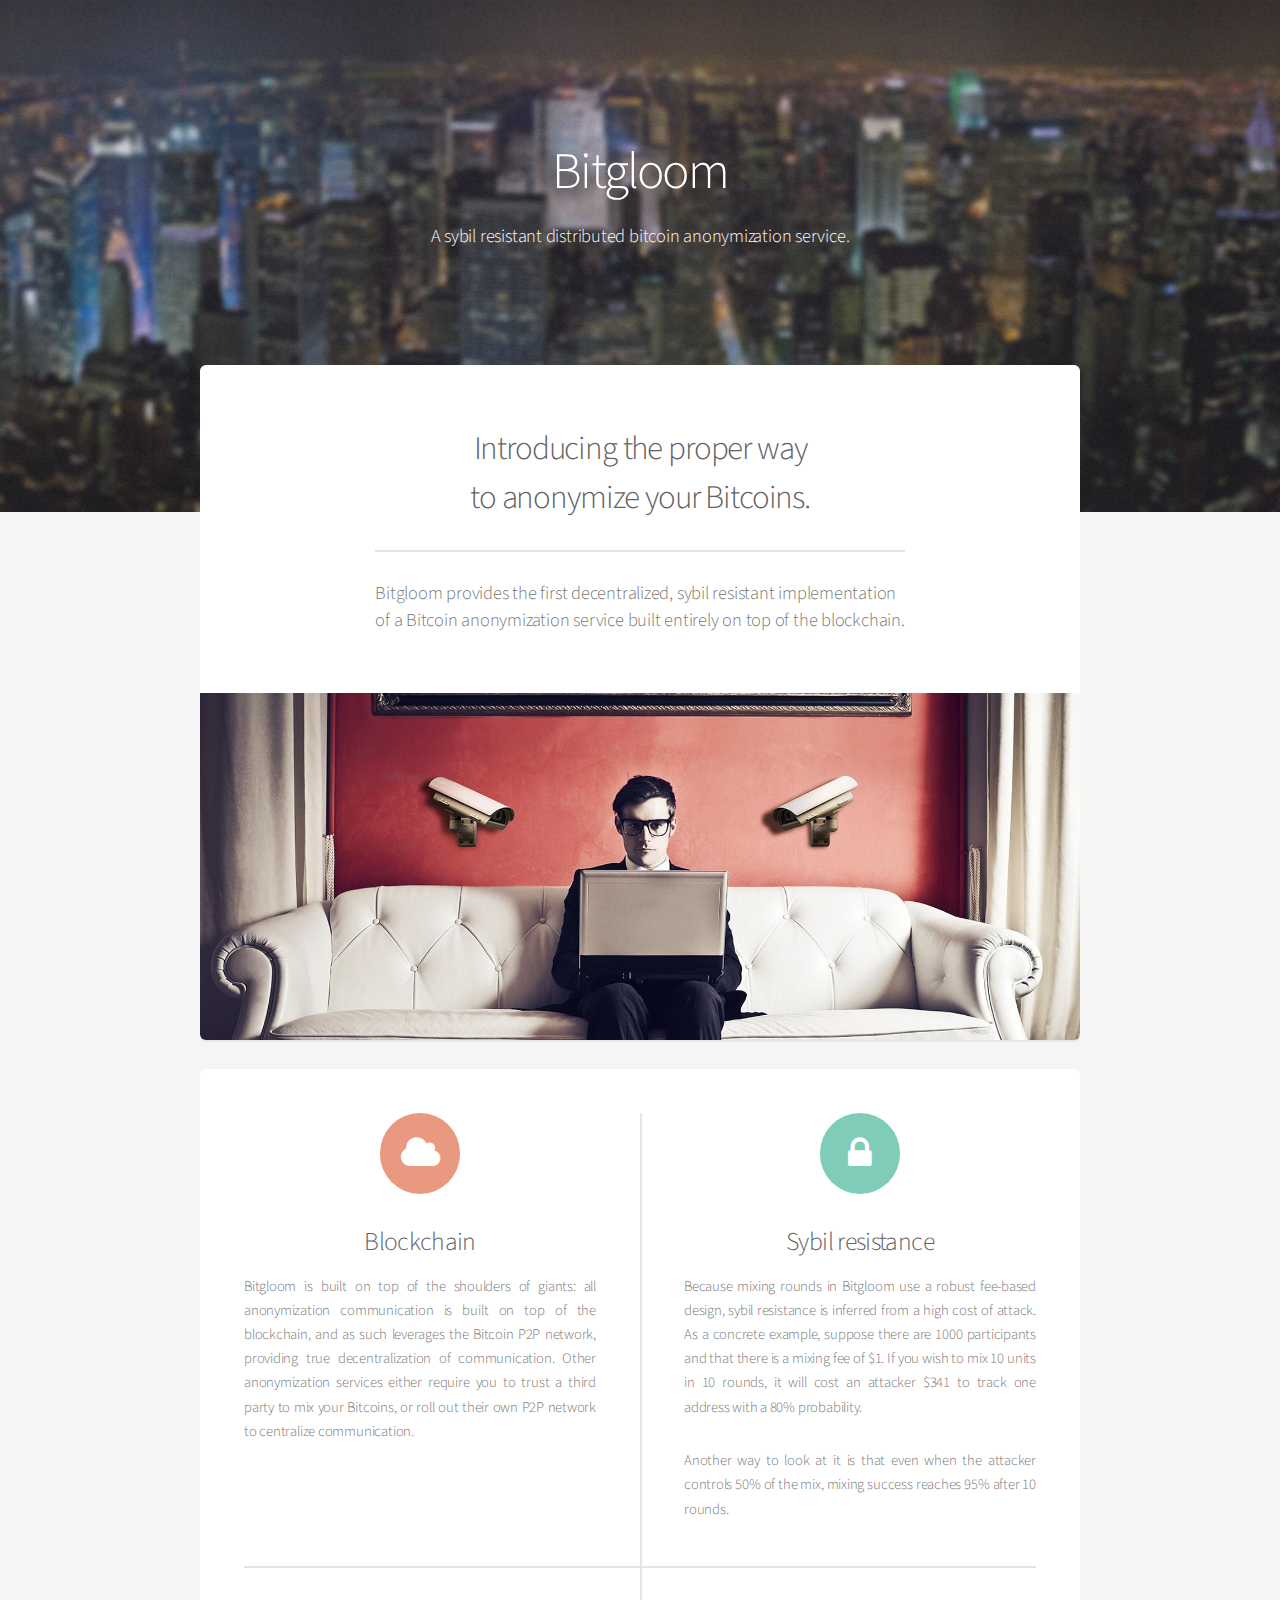
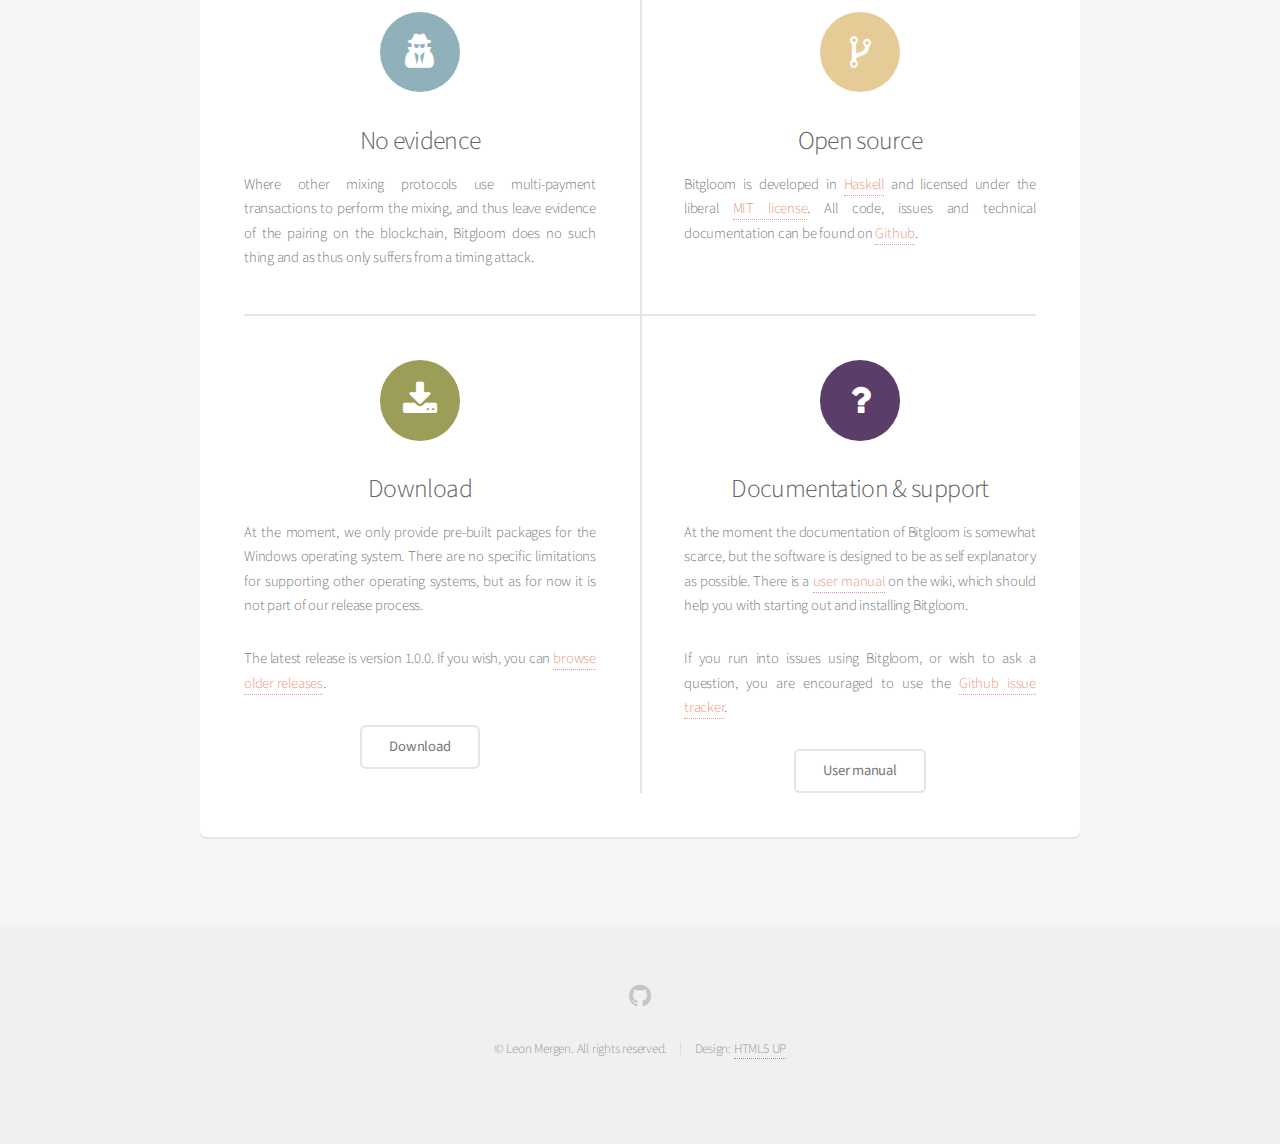
==== commit 92d89e7b: "Updates font-awesome and changes icons." ====
--- a/index.html
+++ b/index.html
@@ -66,20 +66,17 @@
         </div>
         <div class="features-row">
           <section>
-            <span class="icon major fa-search accent4"></span>
+            <span class="icon major fa-user-secret accent4"></span>
             <h3>No evidence</h3>
             <p>
               Where other mixing protocols use multi-payment transactions to perform the mixing, and thus leave evidence of the pairing on the blockchain, Bitgloom does no such thing and as thus only suffers from a timing attack.
             </p>
           </section>
           <section>
-            <span class="icon major fa-legal accent5"></span>
+            <span class="icon major fa-code-fork accent5"></span>
             <h3>Open source</h3>
             <p>
-              Bitgloom is developed in <a href='http://www.haskell.org/'>Haskell</a> and licensed under the liberal <a href='http://en.wikipedia.org/wiki/MIT_License'>MIT license</a>.
-            </p>
-            <p>
-              All code, issues and technical documentation can be found on <a href='https://github.com/solatis/bitgloom'>Github</a>.
+              Bitgloom is developed in <a href='http://www.haskell.org/'>Haskell</a> and licensed under the liberal <a href='http://en.wikipedia.org/wiki/MIT_License'>MIT license</a>. All code, issues and technical documentation can be found on <a href='https://github.com/solatis/bitgloom'>Github</a>.
             </p>
           </section>
         </div>
